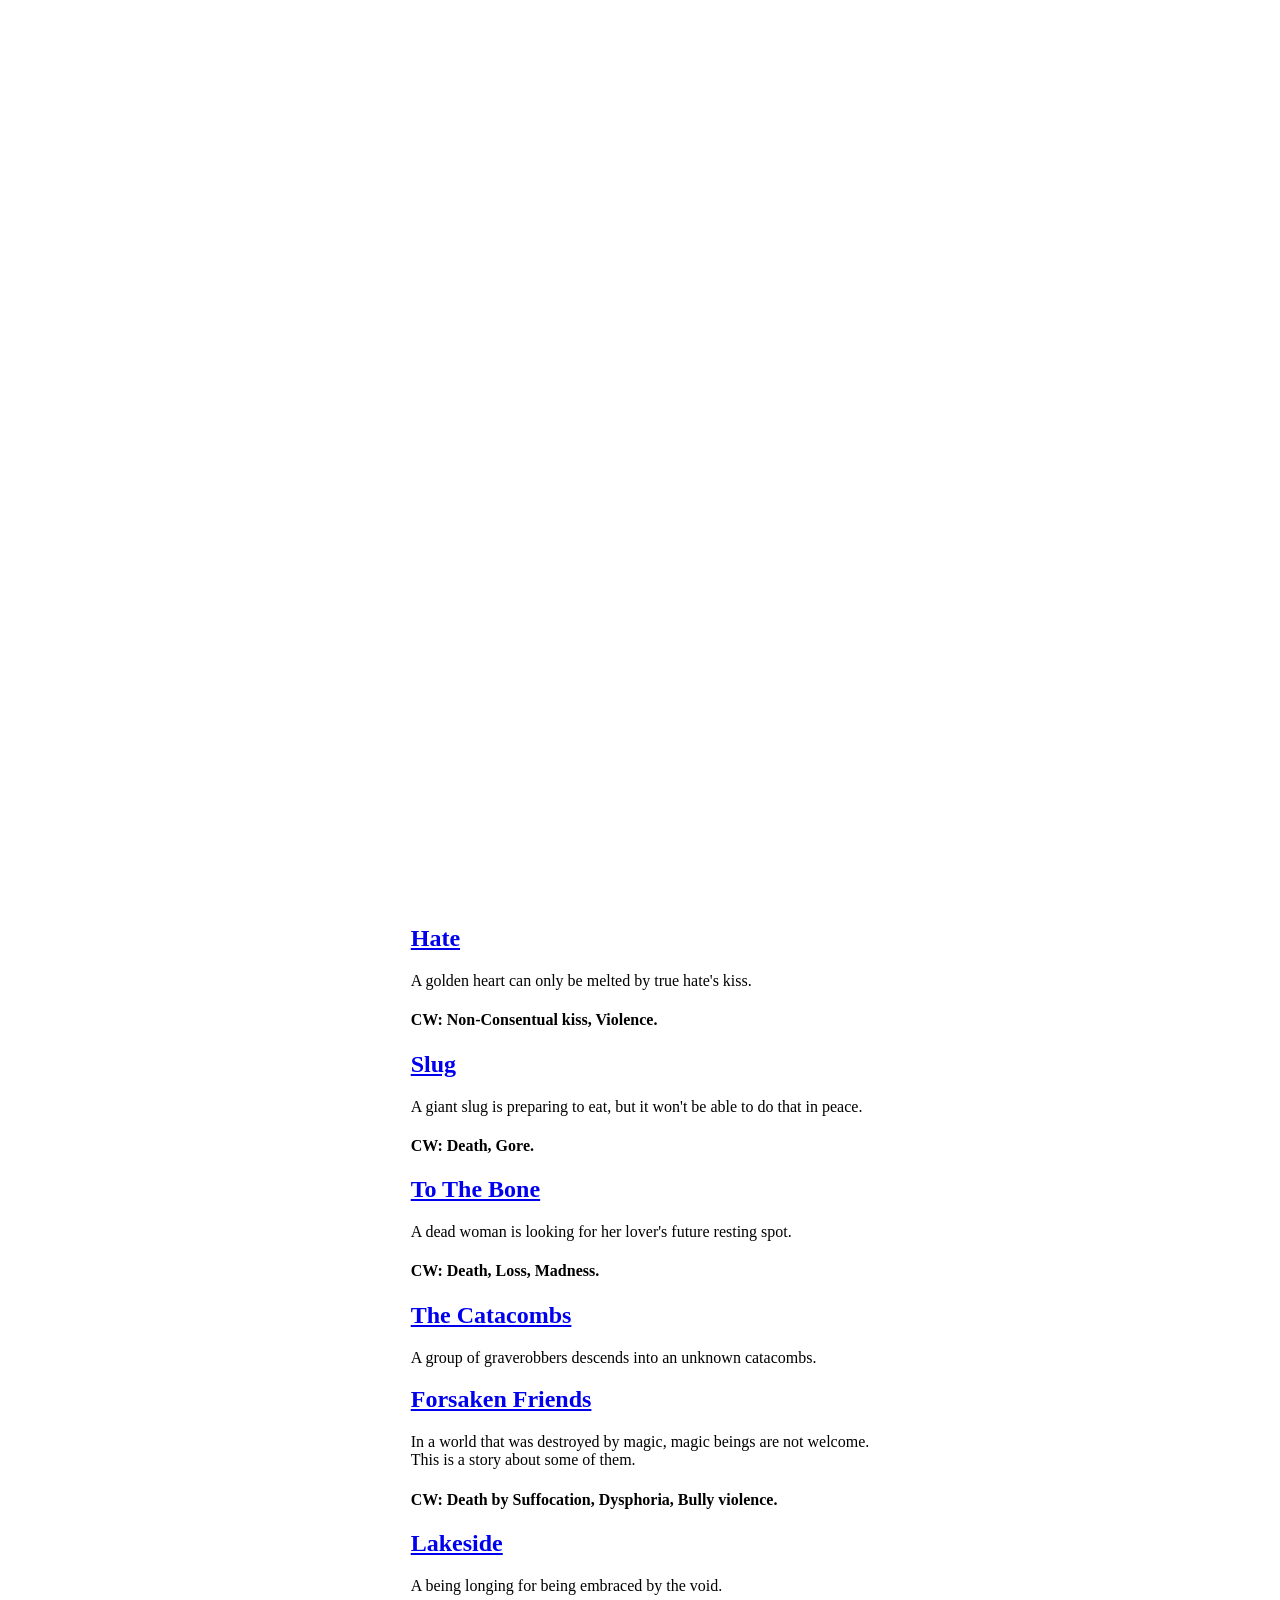
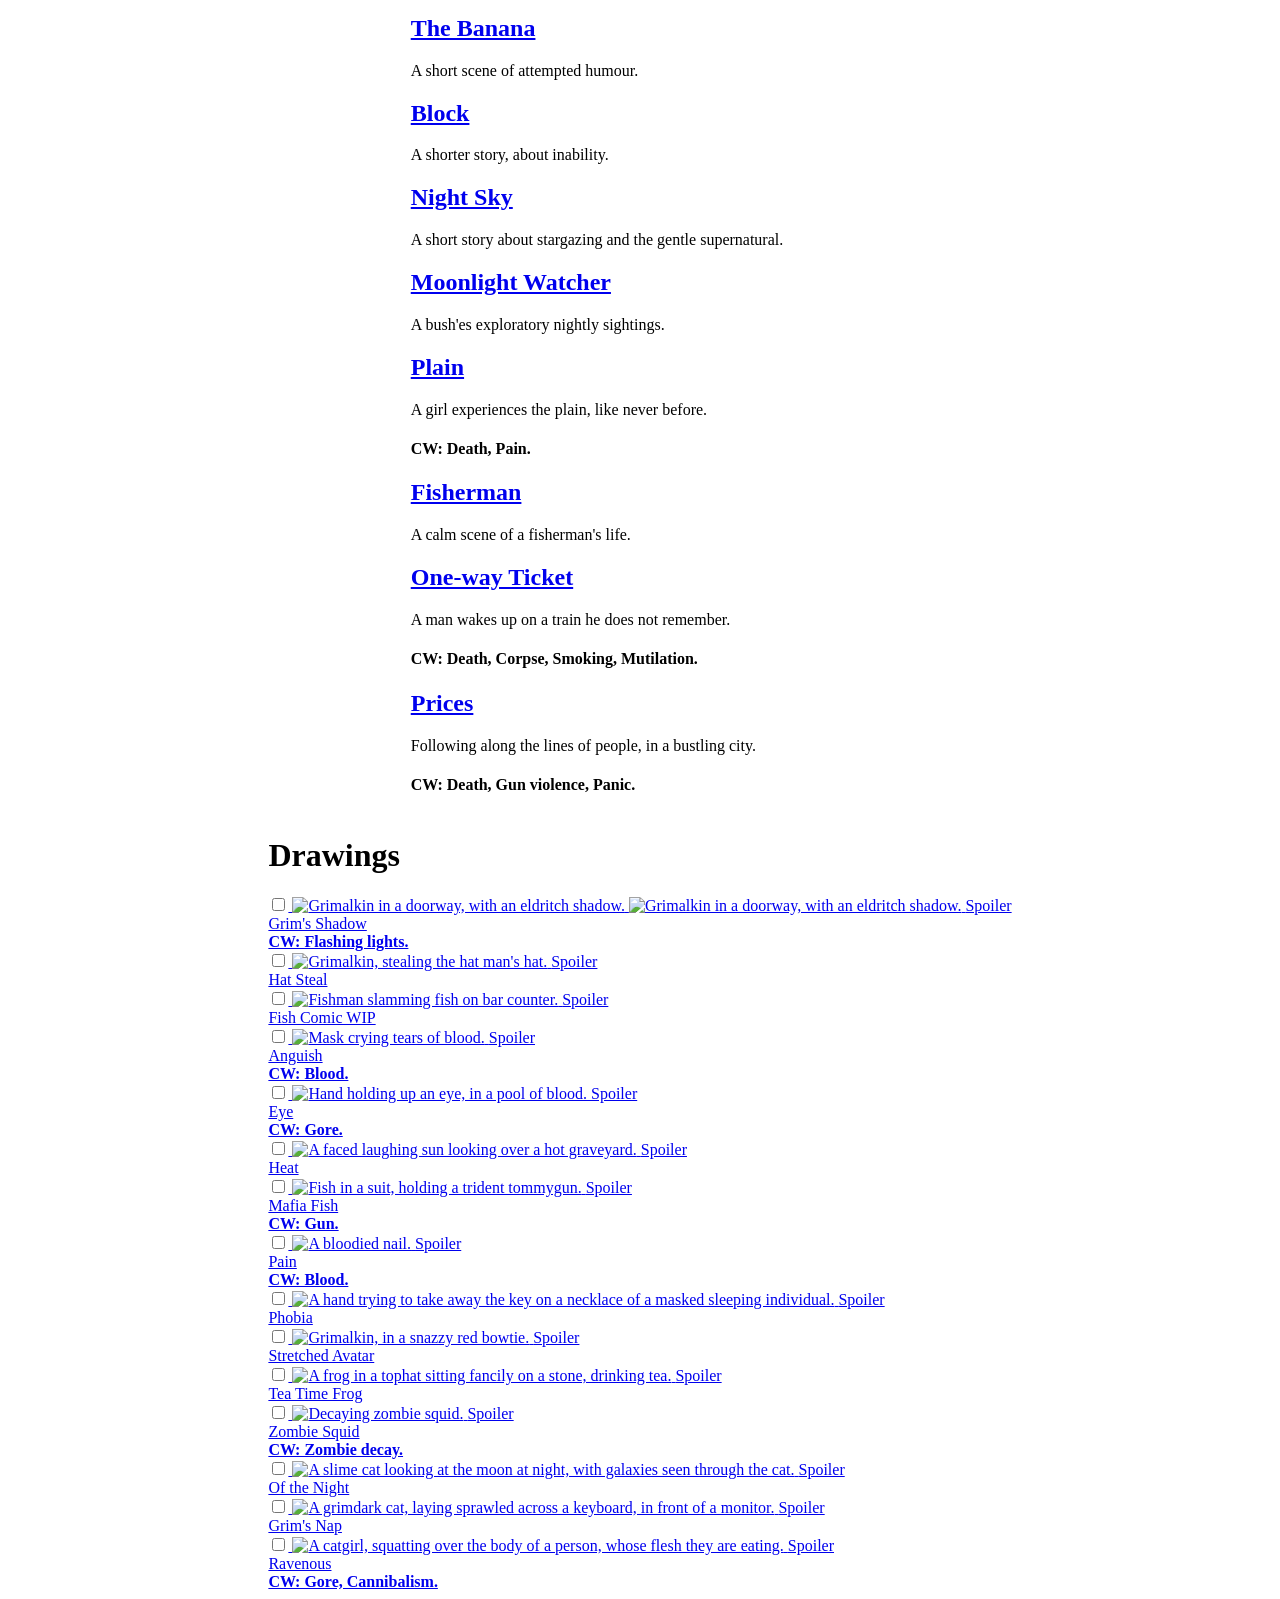
==== docs/works.html @ 17380e88 "Added an old smut writing, and a newer hopeless one." ====
<!DOCTYPE html>
<html>
    <head>
        <title>Grim's Works</title>
        <meta charset="utf-8">
        <meta name="viewport" content="width=device-width, initial-scale=1">
        <link rel="icon" type="image/x-icon" href="Avatar.png">
        <link rel="stylesheet" href="grimstyle.css">
        <script type="text/javascript">
        
            window.addEventListener(
            "load",
            (event) => {
                createObserver();
            },
            false,
            );
        
            // Initialise observer for checking if the elements are on screen.
        
            function createObserver() {
                let observer;
        
                let options = {
                    root: null,
                    rootMargin: "0%",
                    threshold: 0.5,
                };
                let fadeElement = document.querySelectorAll(".fadeinout");
                observer = new IntersectionObserver(handleIntersect, options);
                for(e of fadeElement) {
                    observer.observe(e);
                }
            }
        
            // Handle elements gettting on or off screen.
        
            function handleIntersect(entries, observer) {
                entries.forEach((entry) => {
                    if(entry.target.classList.contains("fadeinout")){
                        if(entry.isIntersecting){
                            entry.target.style.opacity = 1;
                        }
                        else{
                            entry.target.style.opacity = 0;
                        }
                    }
                });
            }
        </script>
    </head>
    <body>
        <div class="fadeinout" style="position: fixed; display: flex; flex-direction: row; width: 100%; background-color: black; z-index: 999;">
            <h1><a href="index.html"><--</a></h1>
            <h1><a href="#writings">Writings</a></h1>
            <h1><a href="#drawings">Drawings</a></h1>
        </div>
        <div id="sizer" style="height: 100%; width: 100%;display: flex; flex-direction: column; align-items: center;">
            <div class="spaced" style="height: 100%; width: 100%;display: flex; flex-direction: column; align-items: center;">
                <div id="writings">
                    <h1 class="fadeinout">Writings</h1>
                    <h2 class="fadeinout dep"><a target="_blank" href="works/Hope.pdf">Hope</a></h2>
                    <p class="fadeinout dep">Pushin on, in pain, when we don't want to anymore.</p>
                    <h4 class="fadeinout">CW: Bullying, Domestic and Other Abuse, Wounds, Blood.</h4>
                    <h2 class="fadeinout dep"><a target="_blank" href="works/The Wait, Over.pdf">The Wait, Over</a></h2>
                    <p class="fadeinout dep">Mistress is ready to play with her kitten, after a day of work.</p>
                    <h4 class="fadeinout">CW: BDSM, Petplay, Impact Play.</h4>
                    <h2 class="fadeinout dep"><a target="_blank" href="works/Indulgence.pdf">Indulgence</a></h2>
                    <p class="fadeinout dep">A deliciously painful BDSM Sadomaso scene.</p>
                    <h4 class="fadeinout">CW: BDSM, Clamps, Impact Play, Punching, Electrostim.</h4>
                    <h2 class="fadeinout dep"><a target="_blank" href="works/The Forest.pdf">The Forest</a></h2>
                    <p class="fadeinout dep">A forest spirit awakens to a call.</p>
                    <h2 class="fadeinout dep"><a target="_blank" href="works/Crying.pdf">Crying</a></h2>
                    <p class="fadeinout dep">A short poem about inability.</p>
                    <h4 class="fadeinout">CW: Depression.</h4>
                    <h2 class="fadeinout"><a target="_blank" href="works/Sea.pdf">The Sea</a></h2>
                    <p class="fadeinout">A scorned woman takes revenge by way of sea.</p>
                    <h4 class="fadeinout">CW: Violence, Gore, Death, Revenge.</h4>
                    <h2 class="fadeinout"><a target="_blank" href="works/Sleep.pdf">Sleep</a></h2>
                    <p class="fadeinout">A young girl's dreams suddenly take a turn to the worse.</p>
                    <h4 class="fadeinout">CW: Violence.</h4>
                    <h2 class="fadeinout"><a target="_blank" href="works/Hate.pdf">Hate</a></h2>
                    <p class="fadeinout">A golden heart can only be melted by true hate's kiss.</p>
                    <h4 class="fadeinout">CW: Non-Consentual kiss, Violence.</h4>
                    <h2 class="fadeinout"><a target="_blank" href="works/Slug.pdf">Slug</a></h2>
                    <p class="fadeinout">A giant slug is preparing to eat, but it won't be able to do that in peace.</p>
                    <h4 class="fadeinout">CW: Death, Gore.</h4>
                    <h2 class="fadeinout"><a target="_blank" href="works/To The Bone.pdf">To The Bone</a></h2>
                    <p class="fadeinout">A dead woman is looking for her lover's future resting spot.</p>
                    <h4 class="fadeinout">CW: Death, Loss, Madness.</h4>
                    <h2 class="fadeinout"><a target="_blank" href="works/The Catacombs.pdf">The Catacombs</a></h2>
                    <p class="fadeinout">A group of graverobbers descends into an unknown catacombs.</p>
                    <h2 class="fadeinout"><a target="_blank" href="works/Forsaken Friends.pdf">Forsaken Friends</a></h2>
                    <p class="fadeinout" style="white-space: pre-line;">In a world that was destroyed by magic, magic beings are not welcome.
                        This is a story about some of them.</p>
                    <h4 class="fadeinout">CW: Death by Suffocation, Dysphoria, Bully violence.</h4>
                    <h2 class="fadeinout"><a target="_blank" href="works/Lakeside.pdf">Lakeside</a></h2>
                    <p class="fadeinout">A being longing for being embraced by the void.</p>
                    <h2 class="fadeinout"><a target="_blank" href="works/Banana.pdf">The Banana</a></h2>
                    <p class="fadeinout">A short scene of attempted humour.</p>
                    <h2 class="fadeinout"><a target="_blank" href="works/Block.pdf">Block</a></h2>
                    <p class="fadeinout">A shorter story, about inability.</p>
                    <h2 class="fadeinout"><a target="_blank" href="works/Night Sky.pdf">Night Sky</a></h2>
                    <p class="fadeinout">A short story about stargazing and the gentle supernatural.</p>
                    <h2 class="fadeinout dep"><a target="_blank" href="works/Moonlight Watcher.pdf">Moonlight Watcher</a></h2>
                    <p class="fadeinout dep">A bush'es exploratory nightly sightings.</p>
                    <h2 class="fadeinout dep"><a target="_blank" href="works/Plain.pdf">Plain</a></h2>
                    <p class="fadeinout dep">A girl experiences the plain, like never before.</p>
                    <h4 class="fadeinout dep">CW: Death, Pain.</h4>
                    <h2 class="fadeinout dep"><a target="_blank" href="works/Fisherman.pdf">Fisherman</a></h2>
                    <p class="fadeinout dep">A calm scene of a fisherman's life.</p>
                    <h2 class="fadeinout dep"><a target="_blank" href="works/One-way Ticket.pdf">One-way Ticket</a></h2>
                    <p class="fadeinout dep">A man wakes up on a train he does not remember.</p>
                    <h4 class="fadeinout dep">CW: Death, Corpse, Smoking, Mutilation.</h4>
                    <h2 class="fadeinout dep"><a target="_blank" href="works/Prices.pdf">Prices</a></h2>
                    <p class="fadeinout dep">Following along the lines of people, in a bustling city.</p>
                    <h4 class="fadeinout dep">CW: Death, Gun violence, Panic.</h4>
                </div>
                <div id="drawings">
                    <h1 class="fadeinout">Drawings</h1>
                    <div class="gallery fadeinout">
                        <a target="_blank" href="works/drawings/Grim Shadow.gif">
                            <div class="spoiler">
                                <input id="spoiler-check1" type="checkbox">
                                <img class="gif-static" loading="lazy" src="works/drawings/Grim Shadow.png" alt="Grimalkin in a doorway, with an eldritch shadow.">
                                <img class="gif" loading="lazy" src="works/drawings/Grim Shadow.gif" alt="Grimalkin in a doorway, with an eldritch shadow.">
                                <label for="spoiler-check1" class="spoiler-button">Spoiler</label>
                            </div>
                            <div class="desc dep" style="white-space: pre-line;">Grim's Shadow
                                <b>CW: Flashing lights.</b></div>
                        </a>
                    </div>
                    <div class="gallery fadeinout">
                        <a target="_blank" href="works/drawings/Hat steal.png">
                            <div class="spoiler">
                                <input id="spoiler-check2" type="checkbox">
                                <img loading="lazy" src="works/drawings/Hat steal.png" alt="Grimalkin, stealing the hat man's hat.">
                                <label for="spoiler-check2" class="spoiler-button">Spoiler</label>
                            </div>
                            <div class="desc dep" style="white-space: pre-line;">Hat Steal</div>
                        </a>
                    </div>
                    <div class="gallery fadeinout">
                        <a target="_blank" href="works/drawings/Fish comic WIP - One side done.png">
                            <div class="spoiler">
                                <input id="spoiler-check3" type="checkbox">
                                <img loading="lazy" src="works/drawings/Fish comic WIP - One side done.png" alt="Fishman slamming fish on bar counter.">
                                <label for="spoiler-check3" class="spoiler-button">Spoiler</label>
                            </div>
                            <div class="desc dep" style="white-space: pre-line;">Fish Comic WIP</div>
                        </a>
                    </div>
                    <div class="gallery fadeinout">
                        <a target="_blank" href="works/drawings/Anguish.png">
                            <div class="spoiler">
                                <input id="spoiler-check4" type="checkbox">
                                <img loading="lazy" src="works/drawings/Anguish.png" alt="Mask crying tears of blood.">
                                <label for="spoiler-check4" class="spoiler-button">Spoiler</label>
                            </div>
                            <div class="desc dep" style="white-space: pre-line;">Anguish
                            <b>CW: Blood.</b></div>
                        </a>
                    </div>
                    <div class="gallery fadeinout">
                        <a target="_blank" href="works/drawings/Eye.png">
                            <div class="spoiler">
                                <input id="spoiler-check5" type="checkbox">
                                <img loading="lazy" src="works/drawings/Eye.png" alt="Hand holding up an eye, in a pool of blood.">
                                <label for="spoiler-check5" class="spoiler-button">Spoiler</label>
                            </div>
                            <div class="desc dep" style="white-space: pre-line;">Eye
                            <b>CW: Gore.</b></div>
                        </a>
                    </div>
                    <div class="gallery fadeinout">
                        <a target="_blank" href="works/drawings/Heat.png">
                            <div class="spoiler">
                                <input id="spoiler-check6" type="checkbox">
                                <img loading="lazy" src="works/drawings/Heat.png" alt="A faced laughing sun looking over a hot graveyard.">
                                <label for="spoiler-check6" class="spoiler-button">Spoiler</label>
                            </div>
                            <div class="desc dep" style="white-space: pre-line;">Heat</div>
                        </a>
                    </div>
                    <div class="gallery fadeinout">
                        <a target="_blank" href="works/drawings/MafiaFish.png">
                            <div class="spoiler">
                                <input id="spoiler-check7" type="checkbox">
                                <img loading="lazy" src="works/drawings/MafiaFish.png" alt="Fish in a suit, holding a trident tommygun.">
                                <label for="spoiler-check7" class="spoiler-button">Spoiler</label>
                            </div>
                            <div class="desc dep" style="white-space: pre-line;">Mafia Fish
                            <b>CW: Gun.</b></div>
                        </a>
                    </div>
                    <div class="gallery fadeinout">
                        <a target="_blank" href="works/drawings/Pain.png">
                            <div class="spoiler">
                                <input id="spoiler-check8" type="checkbox">
                                <img loading="lazy" src="works/drawings/Pain.png" alt="A bloodied nail.">
                                <label for="spoiler-check8" class="spoiler-button">Spoiler</label>
                            </div>
                            <div class="desc dep" style="white-space: pre-line;">Pain
                            <b>CW: Blood.</b></div>
                        </a>
                    </div>
                    <div class="gallery fadeinout">
                        <a target="_blank" href="works/drawings/Phobia.png">
                            <div class="spoiler">
                                <input id="spoiler-check9" type="checkbox">
                                <img loading="lazy" src="works/drawings/Phobia.png" alt="A hand trying to take away the key on a necklace of a masked sleeping individual.">
                                <label for="spoiler-check9" class="spoiler-button">Spoiler</label>
                            </div>
                            <div class="desc dep" style="white-space: pre-line;">Phobia</div>
                        </a>
                    </div>
                    <div class="gallery fadeinout">
                        <a target="_blank" href="works/drawings/Stretched Avatar.png">
                            <div class="spoiler">
                                <input id="spoiler-check10" type="checkbox">
                                <img loading="lazy" src="works/drawings/Stretched Avatar.png" alt="Grimalkin, in a snazzy red bowtie.">
                                <label for="spoiler-check10" class="spoiler-button">Spoiler</label>
                            </div>
                            <div class="desc dep" style="white-space: pre-line;">Stretched Avatar</div>
                        </a>
                    </div>
                    <div class="gallery fadeinout">
                        <a target="_blank" href="works/drawings/TeaTimeFrog.png">
                            <div class="spoiler">
                                <input id="spoiler-check11" type="checkbox">
                                <img loading="lazy" src="works/drawings/TeaTimeFrog.png" alt="A frog in a tophat sitting fancily on a stone, drinking tea.">
                                <label for="spoiler-check11" class="spoiler-button">Spoiler</label>
                            </div>
                            <div class="desc dep" style="white-space: pre-line;">Tea Time Frog</div>
                        </a>
                    </div>
                    <div class="gallery fadeinout">
                        <a target="_blank" href="works/drawings/ZombieSquidColoured.png">
                            <div class="spoiler">
                                <input id="spoiler-check12" type="checkbox">
                                <img loading="lazy" src="works/drawings/ZombieSquidColoured.png" alt="Decaying zombie squid.">
                                <label for="spoiler-check12" class="spoiler-button">Spoiler</label>
                            </div>
                            <div class="desc dep" style="white-space: pre-line;">Zombie Squid
                            <b>CW: Zombie decay.</b></div>
                        </a>
                    </div>
                    <div class="gallery fadeinout">
                        <a target="_blank" href="works/drawings/NyixMoon.png">
                            <div class="spoiler">
                                <input id="spoiler-check13" type="checkbox">
                                <img loading="lazy" src="works/drawings/NyixMoon.png" alt="A slime cat looking at the moon at night, with galaxies seen through the cat.">
                                <label for="spoiler-check13" class="spoiler-button">Spoiler</label>
                            </div>
                            <div class="desc dep" style="white-space: pre-line;">Of the Night</div>
                        </a>
                    </div>
                    <div class="gallery fadeinout">
                        <a target="_blank" href="works/drawings/Eepy Avatar.png">
                            <div class="spoiler">
                                <input id="spoiler-check14" type="checkbox">
                                <img loading="lazy" src="works/drawings/Eepy Avatar.png" alt="A grimdark cat, laying sprawled across a keyboard, in front of a monitor.">
                                <label for="spoiler-check14" class="spoiler-button">Spoiler</label>
                            </div>
                            <div class="desc dep" style="white-space: pre-line;">Grim's Nap</div>
                        </a>
                    </div>
                    <div class="gallery fadeinout">
                        <a target="_blank" href="works/drawings/Ravenous.png">
                            <div class="spoiler">
                                <input id="spoiler-check15" type="checkbox">
                                <img loading="lazy" src="works/drawings/Ravenous.png" alt="A catgirl, squatting over the body of a person, whose flesh they are eating.">
                                <label for="spoiler-check15" class="spoiler-button">Spoiler</label>
                            </div>
                            <div class="desc dep" style="white-space: pre-line;">Ravenous
                            <b>CW: Gore, Cannibalism.</b></div>
                        </a>
                    </div>
                </div>
            </div>
        </div>
    </body>
</html>
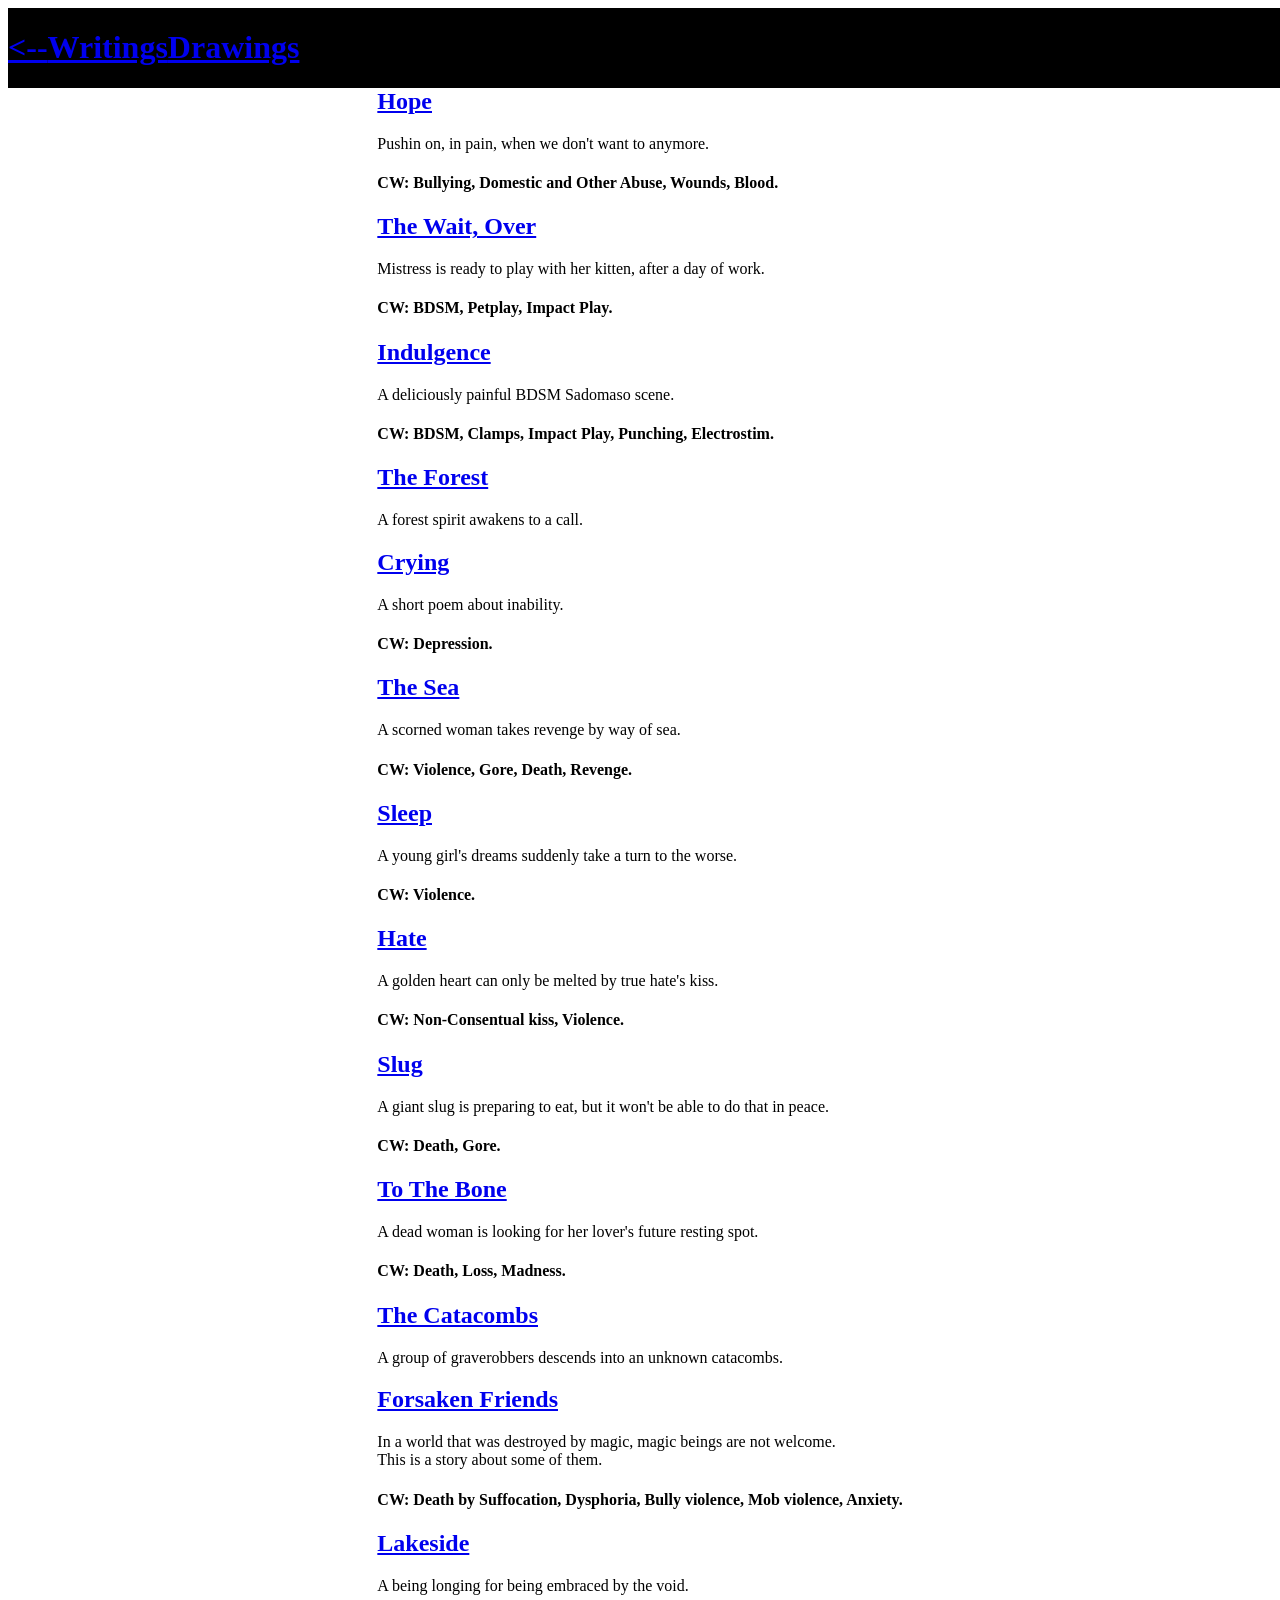
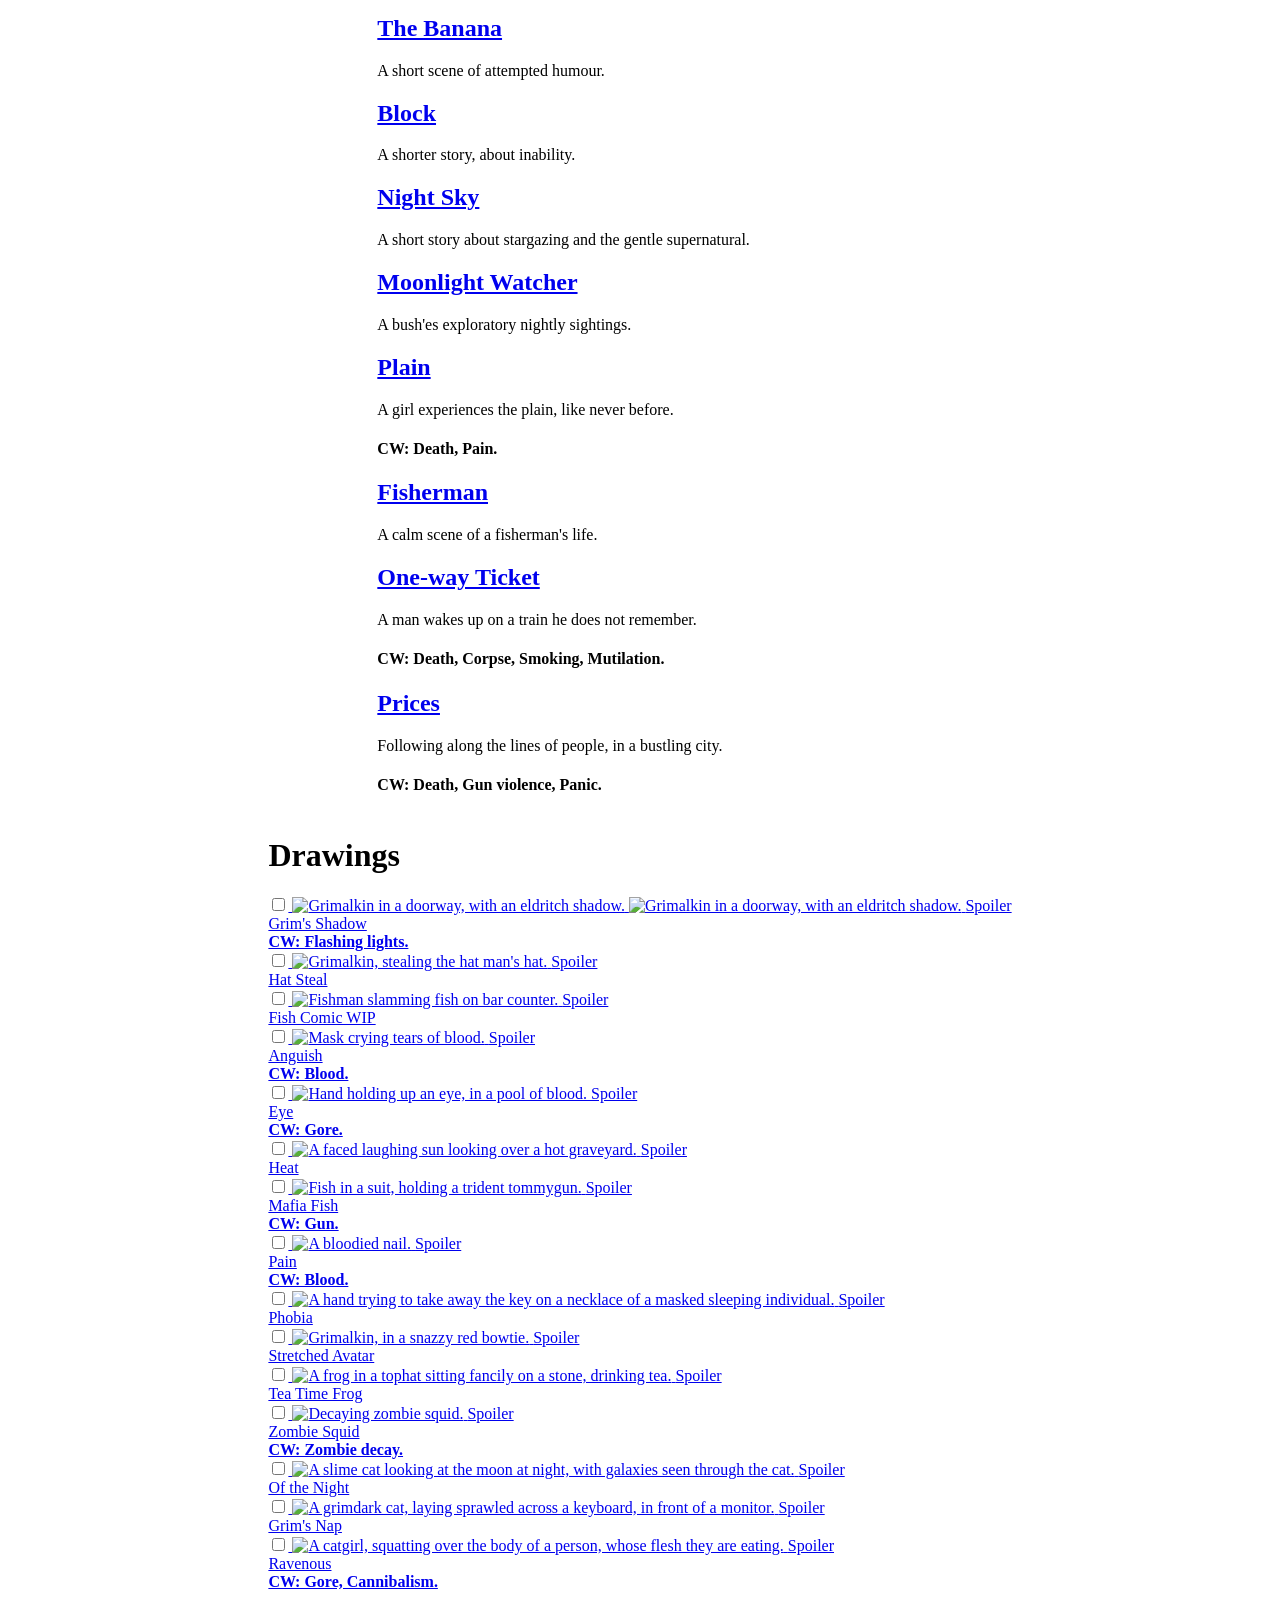
==== commit 6ef10aab: "New chapter of Forsaken Friends, some more content warnings." ====
--- a/docs/works.html
+++ b/docs/works.html
@@ -93,7 +93,7 @@
                     <h2 class="fadeinout"><a target="_blank" href="works/Forsaken Friends.pdf">Forsaken Friends</a></h2>
                     <p class="fadeinout" style="white-space: pre-line;">In a world that was destroyed by magic, magic beings are not welcome.
                         This is a story about some of them.</p>
-                    <h4 class="fadeinout">CW: Death by Suffocation, Dysphoria, Bully violence.</h4>
+                    <h4 class="fadeinout">CW: Death by Suffocation, Dysphoria, Bully violence, Mob violence, Anxiety.</h4>
                     <h2 class="fadeinout"><a target="_blank" href="works/Lakeside.pdf">Lakeside</a></h2>
                     <p class="fadeinout">A being longing for being embraced by the void.</p>
                     <h2 class="fadeinout"><a target="_blank" href="works/Banana.pdf">The Banana</a></h2>
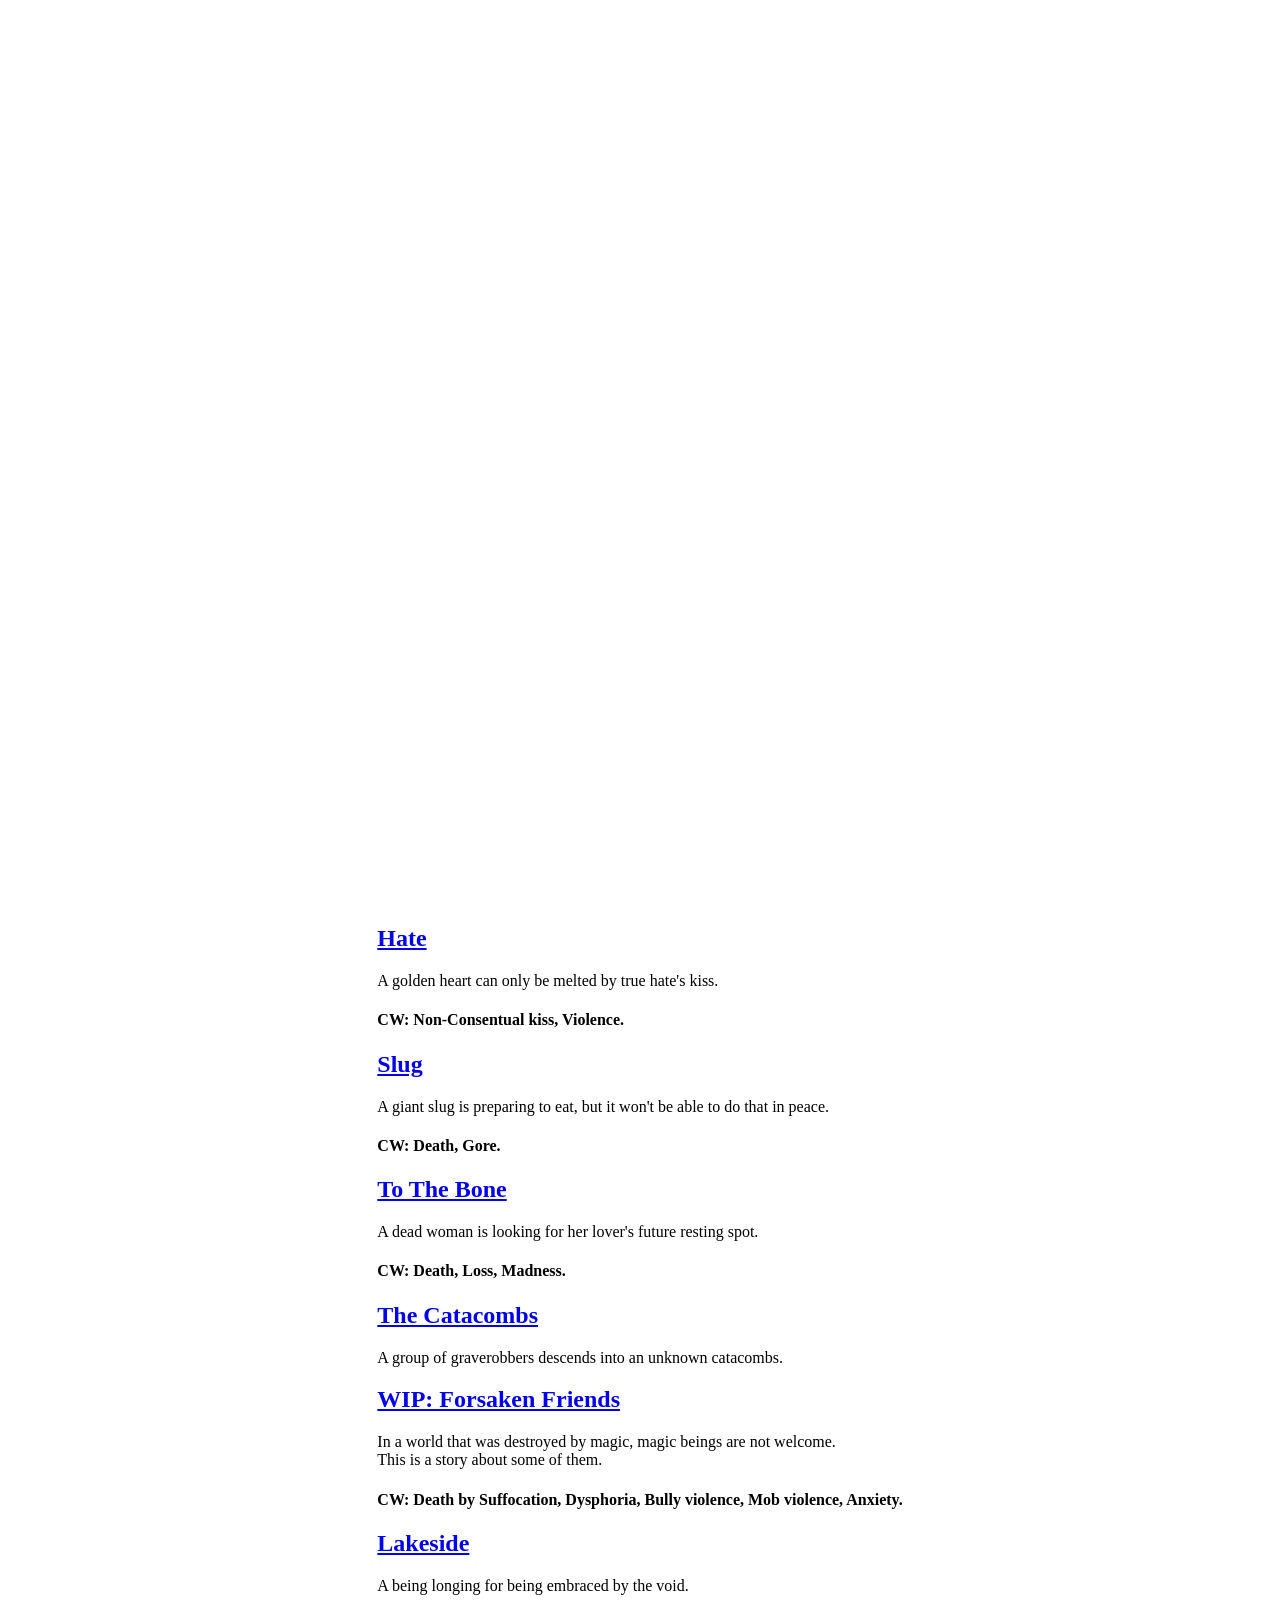
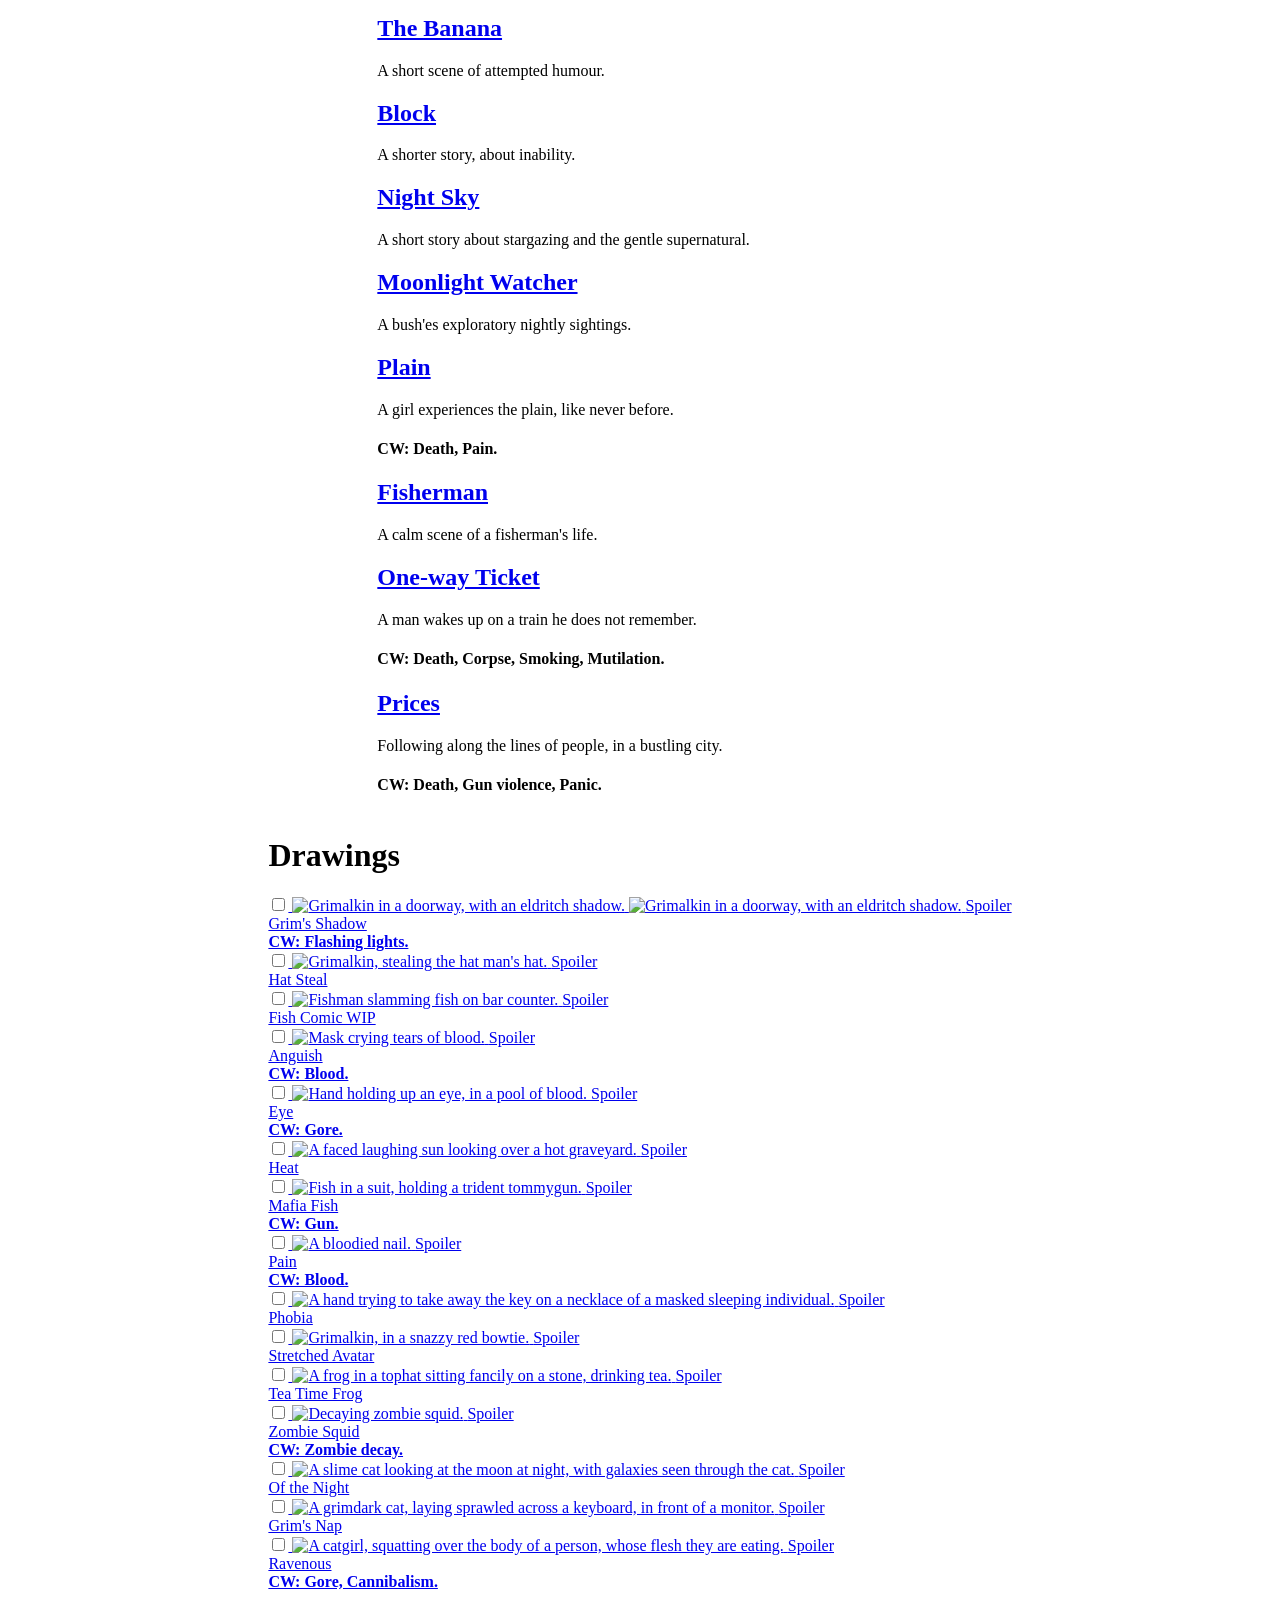
==== commit 3fdace2c: "Noted, that Forsaken Friends is a work in progress." ====
--- a/docs/works.html
+++ b/docs/works.html
@@ -90,7 +90,7 @@
                     <h4 class="fadeinout">CW: Death, Loss, Madness.</h4>
                     <h2 class="fadeinout"><a target="_blank" href="works/The Catacombs.pdf">The Catacombs</a></h2>
                     <p class="fadeinout">A group of graverobbers descends into an unknown catacombs.</p>
-                    <h2 class="fadeinout"><a target="_blank" href="works/Forsaken Friends.pdf">Forsaken Friends</a></h2>
+                    <h2 class="fadeinout"><a target="_blank" href="works/Forsaken Friends.pdf">WIP: Forsaken Friends</a></h2>
                     <p class="fadeinout" style="white-space: pre-line;">In a world that was destroyed by magic, magic beings are not welcome.
                         This is a story about some of them.</p>
                     <h4 class="fadeinout">CW: Death by Suffocation, Dysphoria, Bully violence, Mob violence, Anxiety.</h4>
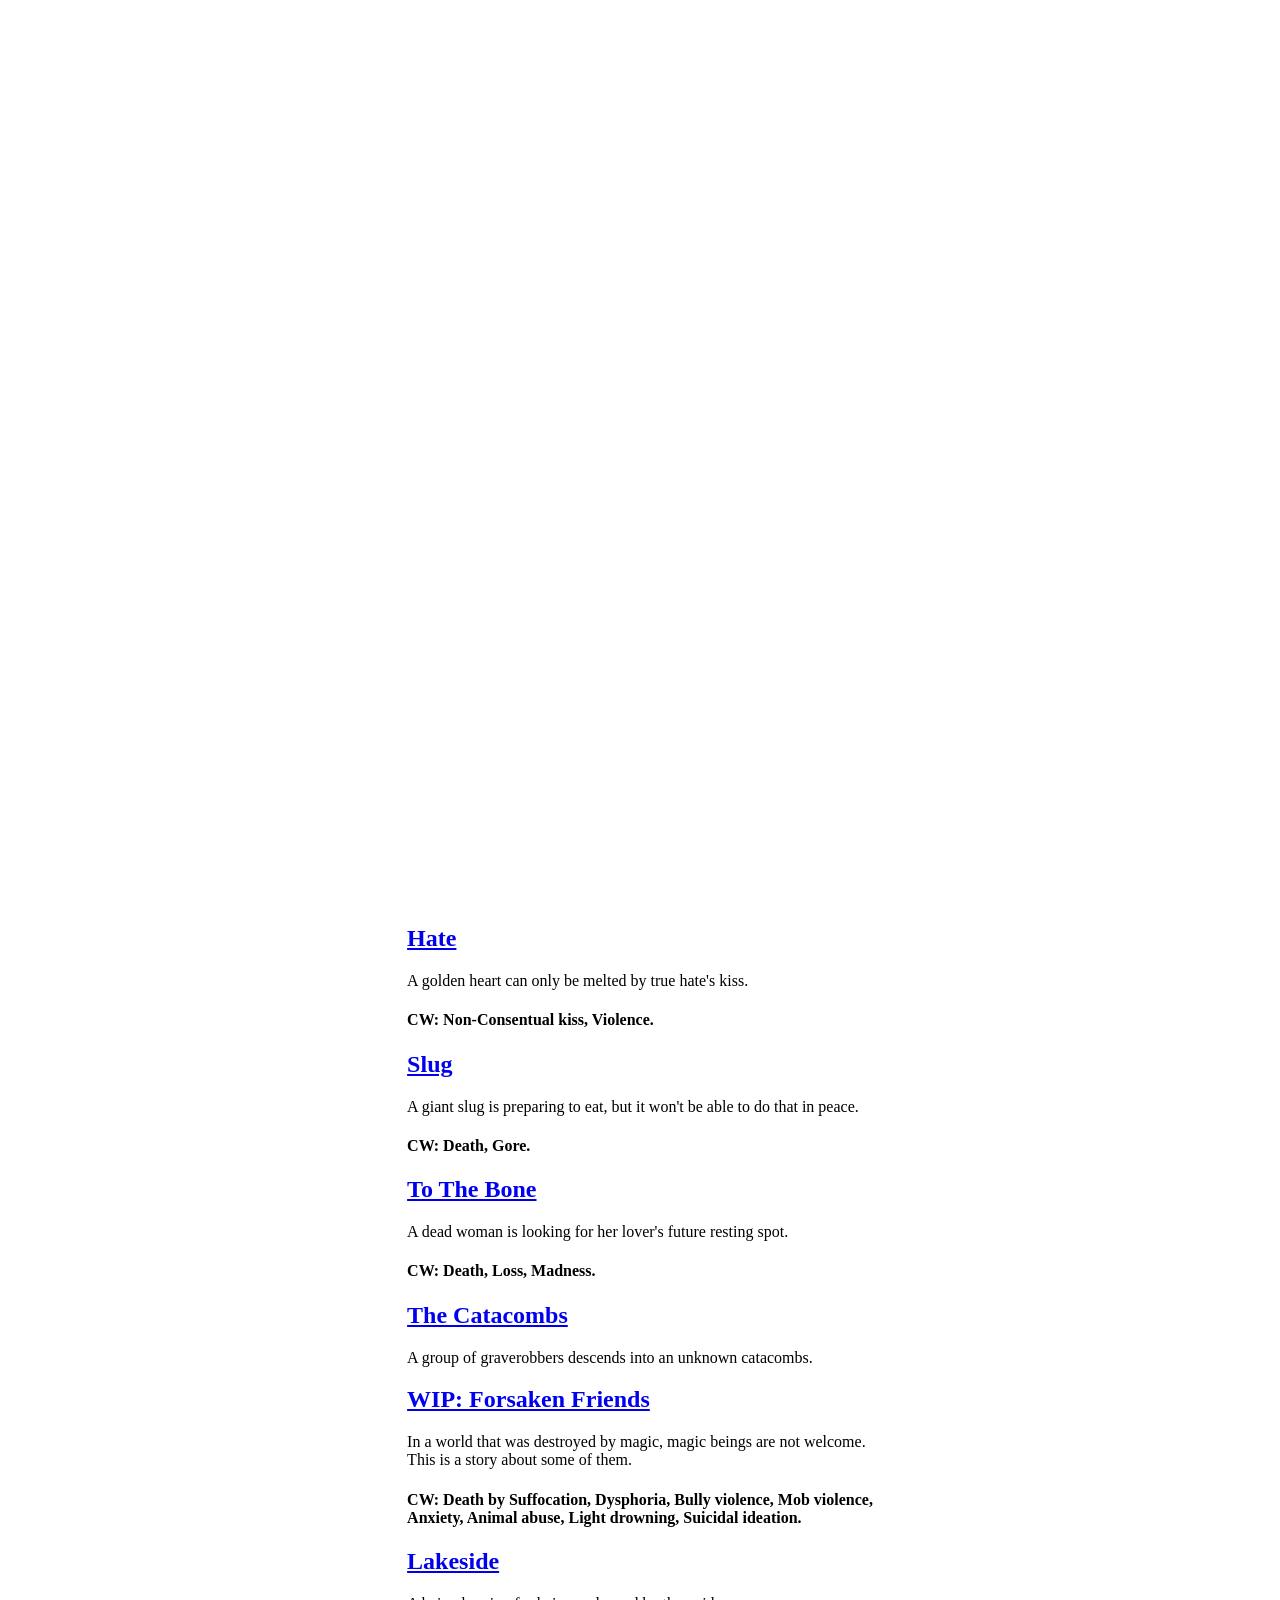
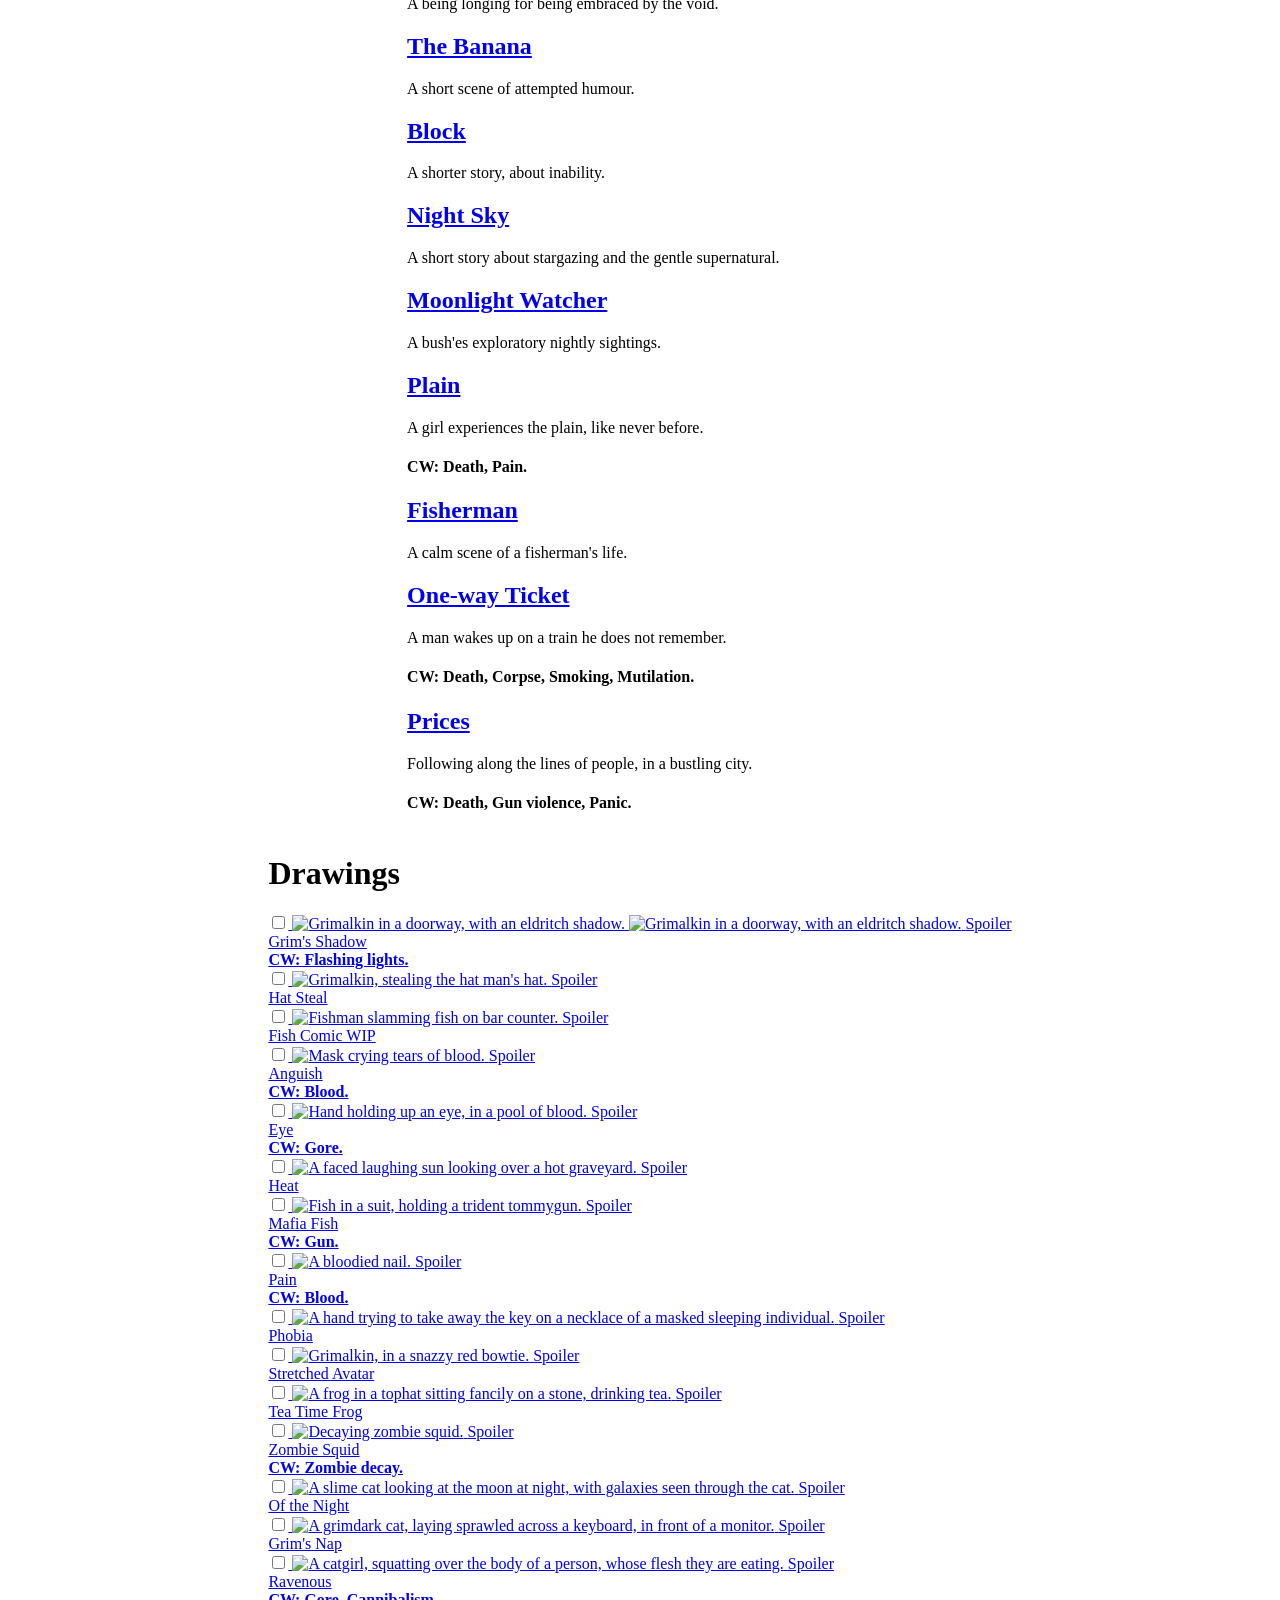
==== commit 7b684a99: "Added new chapter of Forsaken Friends." ====
--- a/docs/works.html
+++ b/docs/works.html
@@ -93,7 +93,8 @@
                     <h2 class="fadeinout"><a target="_blank" href="works/Forsaken Friends.pdf">WIP: Forsaken Friends</a></h2>
                     <p class="fadeinout" style="white-space: pre-line;">In a world that was destroyed by magic, magic beings are not welcome.
                         This is a story about some of them.</p>
-                    <h4 class="fadeinout">CW: Death by Suffocation, Dysphoria, Bully violence, Mob violence, Anxiety.</h4>
+                    <h4 class="fadeinout" style="white-space: pre-line;">CW: Death by Suffocation, Dysphoria, Bully violence, Mob violence,
+                        Anxiety, Animal abuse, Light drowning, Suicidal ideation.</h4>
                     <h2 class="fadeinout"><a target="_blank" href="works/Lakeside.pdf">Lakeside</a></h2>
                     <p class="fadeinout">A being longing for being embraced by the void.</p>
                     <h2 class="fadeinout"><a target="_blank" href="works/Banana.pdf">The Banana</a></h2>
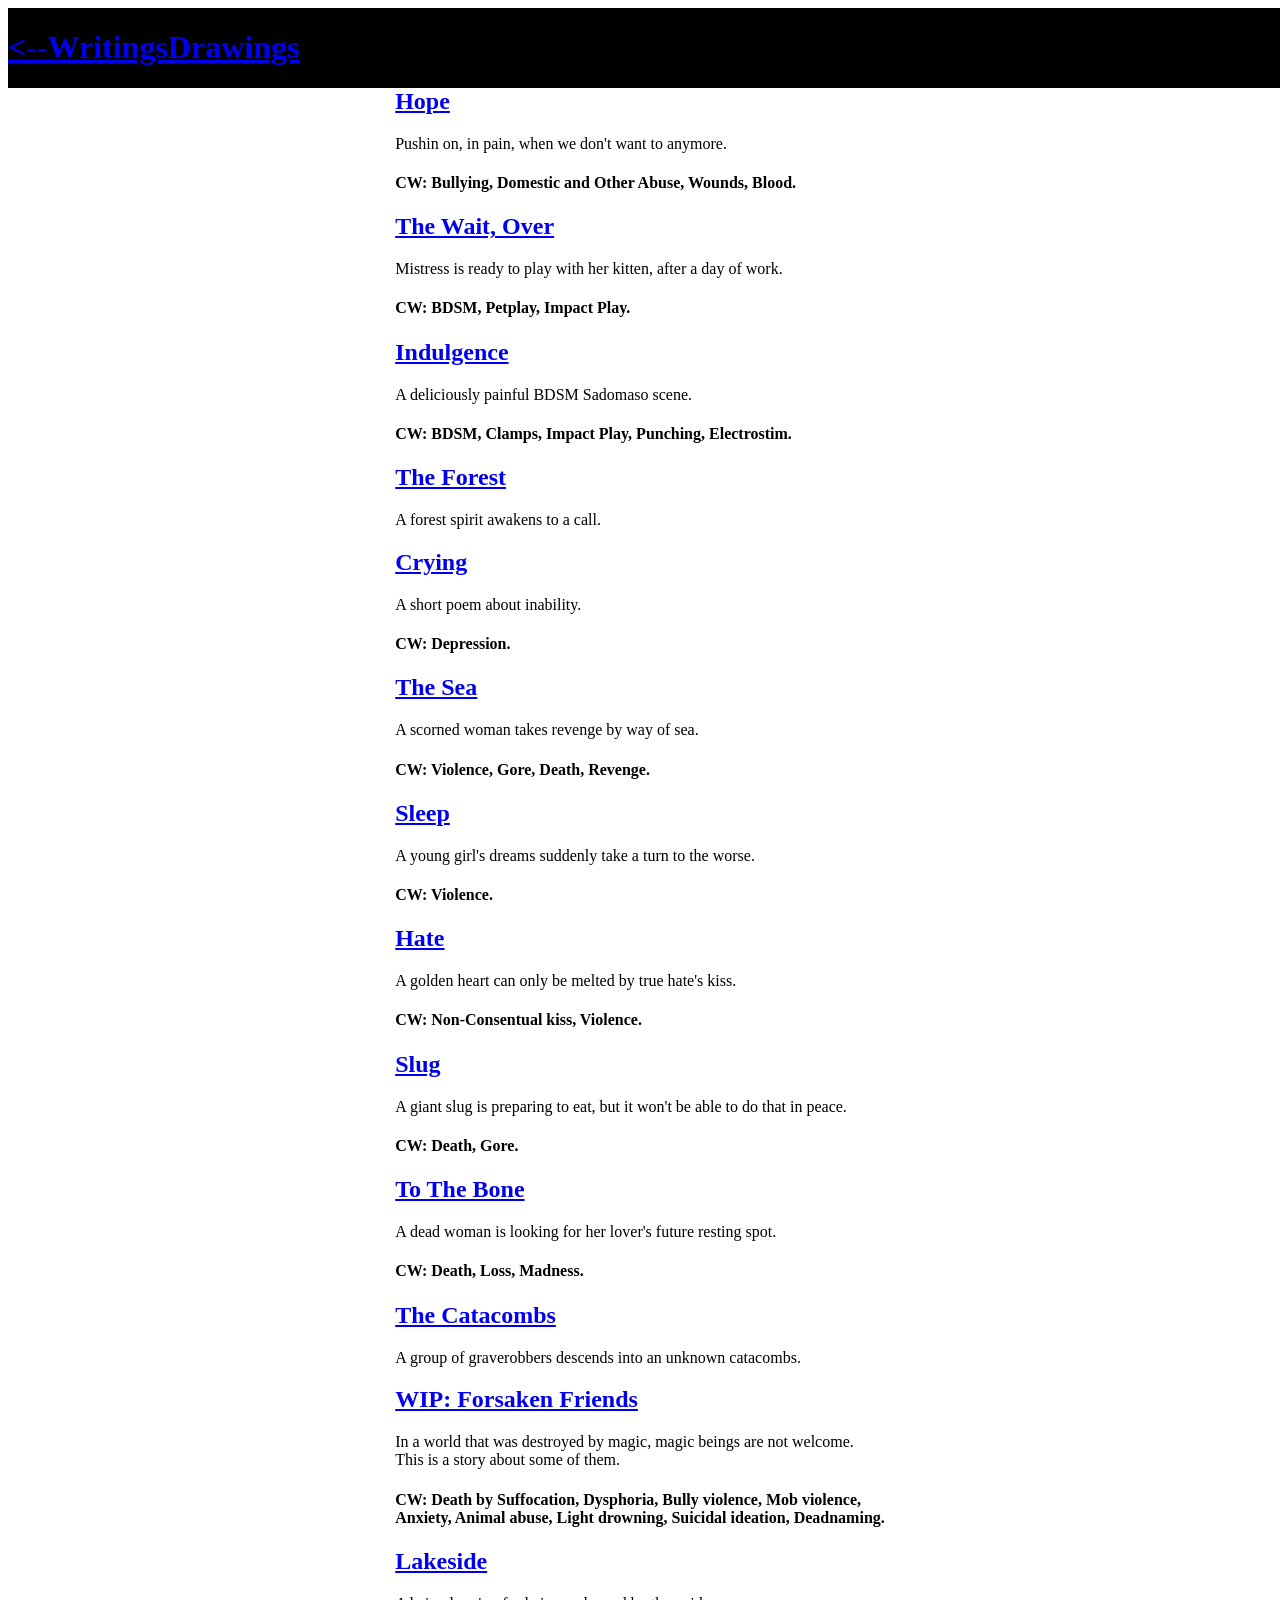
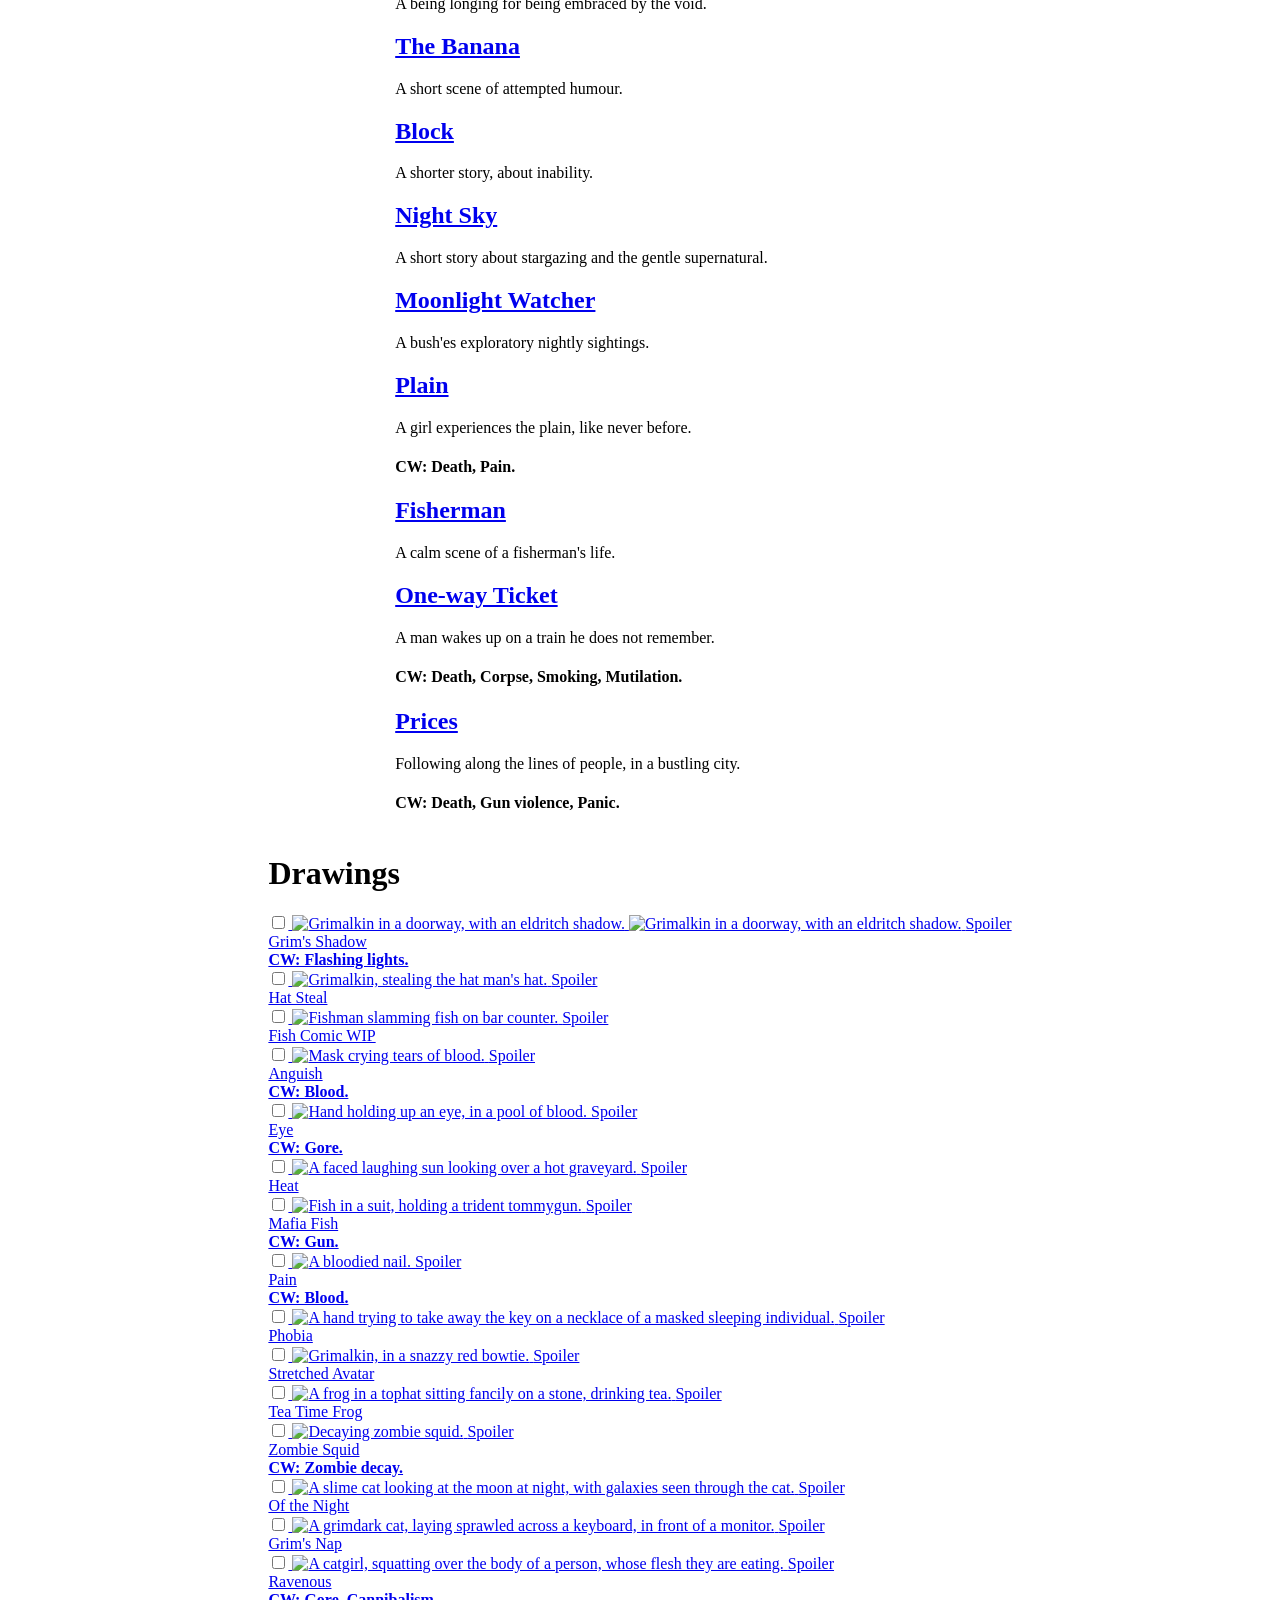
==== commit 4ccb6b99: "New chapter for Forsaken Friends added." ====
--- a/docs/works.html
+++ b/docs/works.html
@@ -94,7 +94,7 @@
                     <p class="fadeinout" style="white-space: pre-line;">In a world that was destroyed by magic, magic beings are not welcome.
                         This is a story about some of them.</p>
                     <h4 class="fadeinout" style="white-space: pre-line;">CW: Death by Suffocation, Dysphoria, Bully violence, Mob violence,
-                        Anxiety, Animal abuse, Light drowning, Suicidal ideation.</h4>
+                        Anxiety, Animal abuse, Light drowning, Suicidal ideation, Deadnaming.</h4>
                     <h2 class="fadeinout"><a target="_blank" href="works/Lakeside.pdf">Lakeside</a></h2>
                     <p class="fadeinout">A being longing for being embraced by the void.</p>
                     <h2 class="fadeinout"><a target="_blank" href="works/Banana.pdf">The Banana</a></h2>
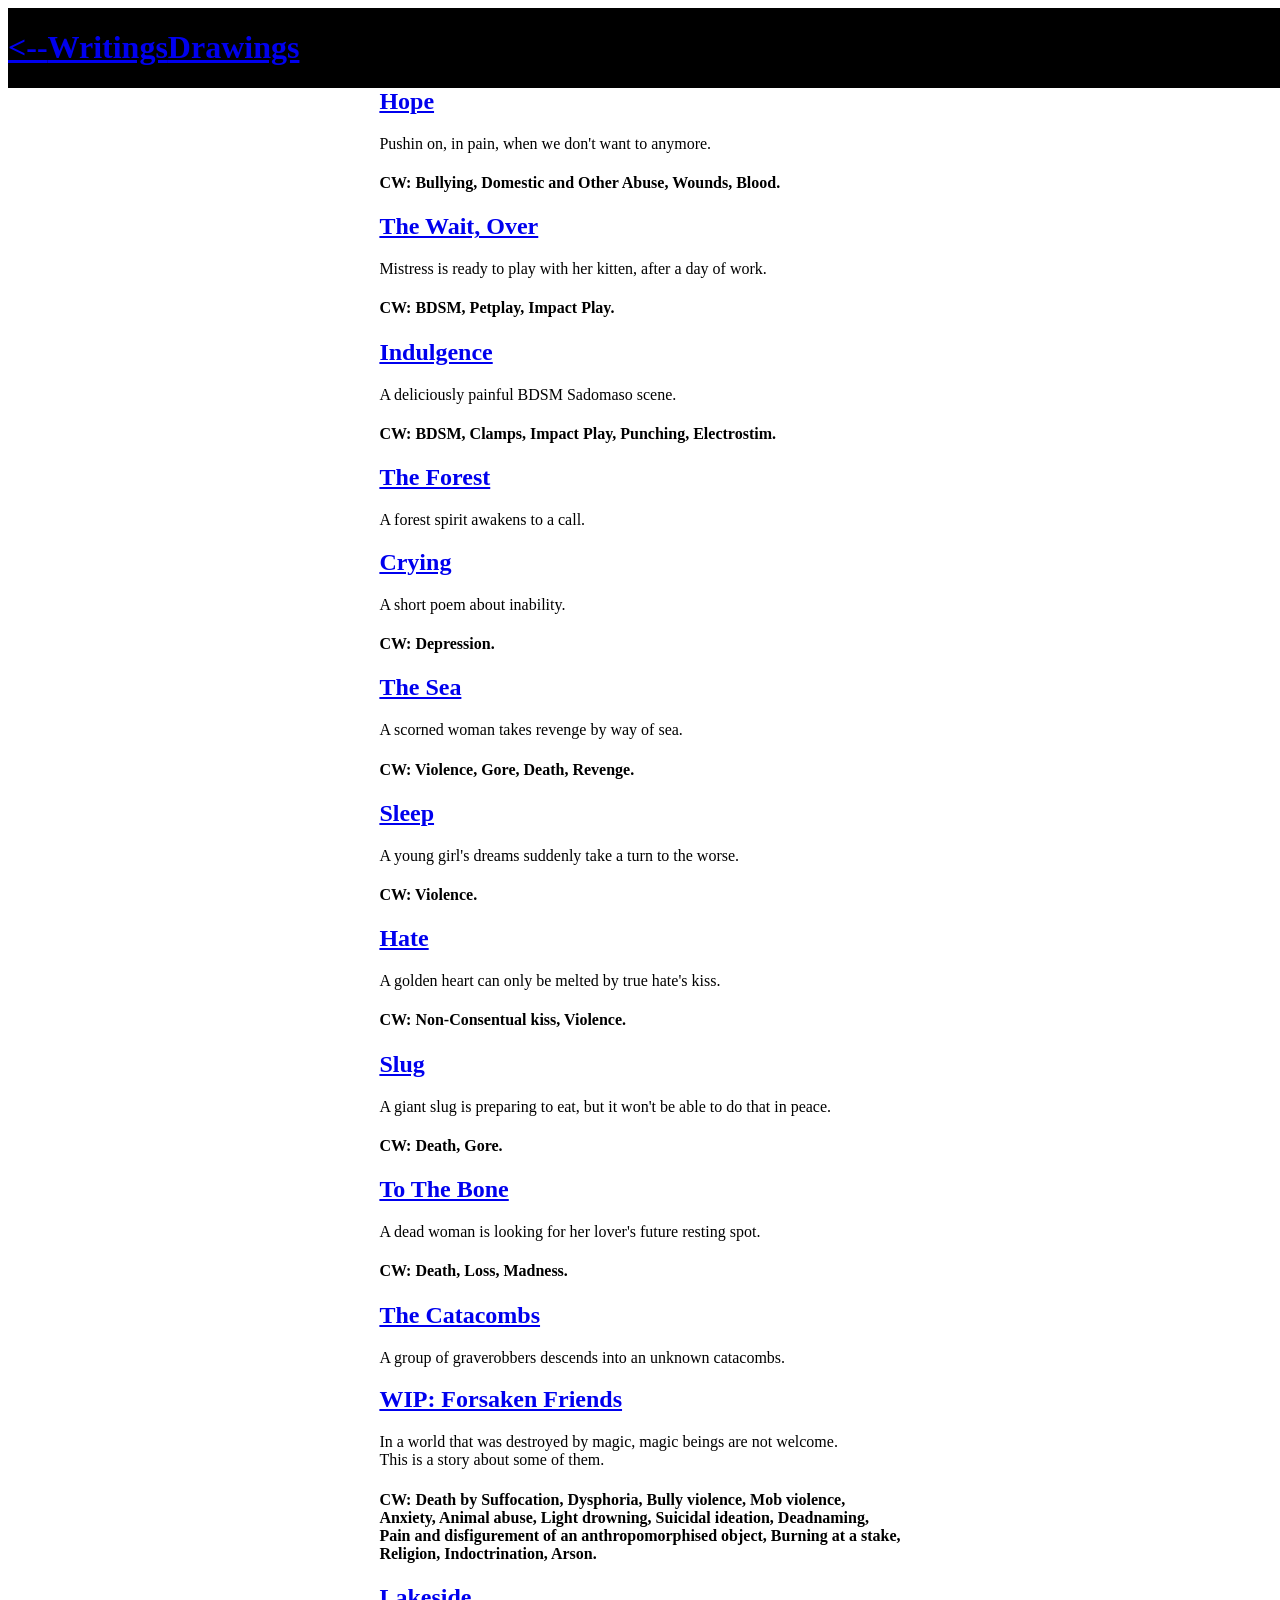
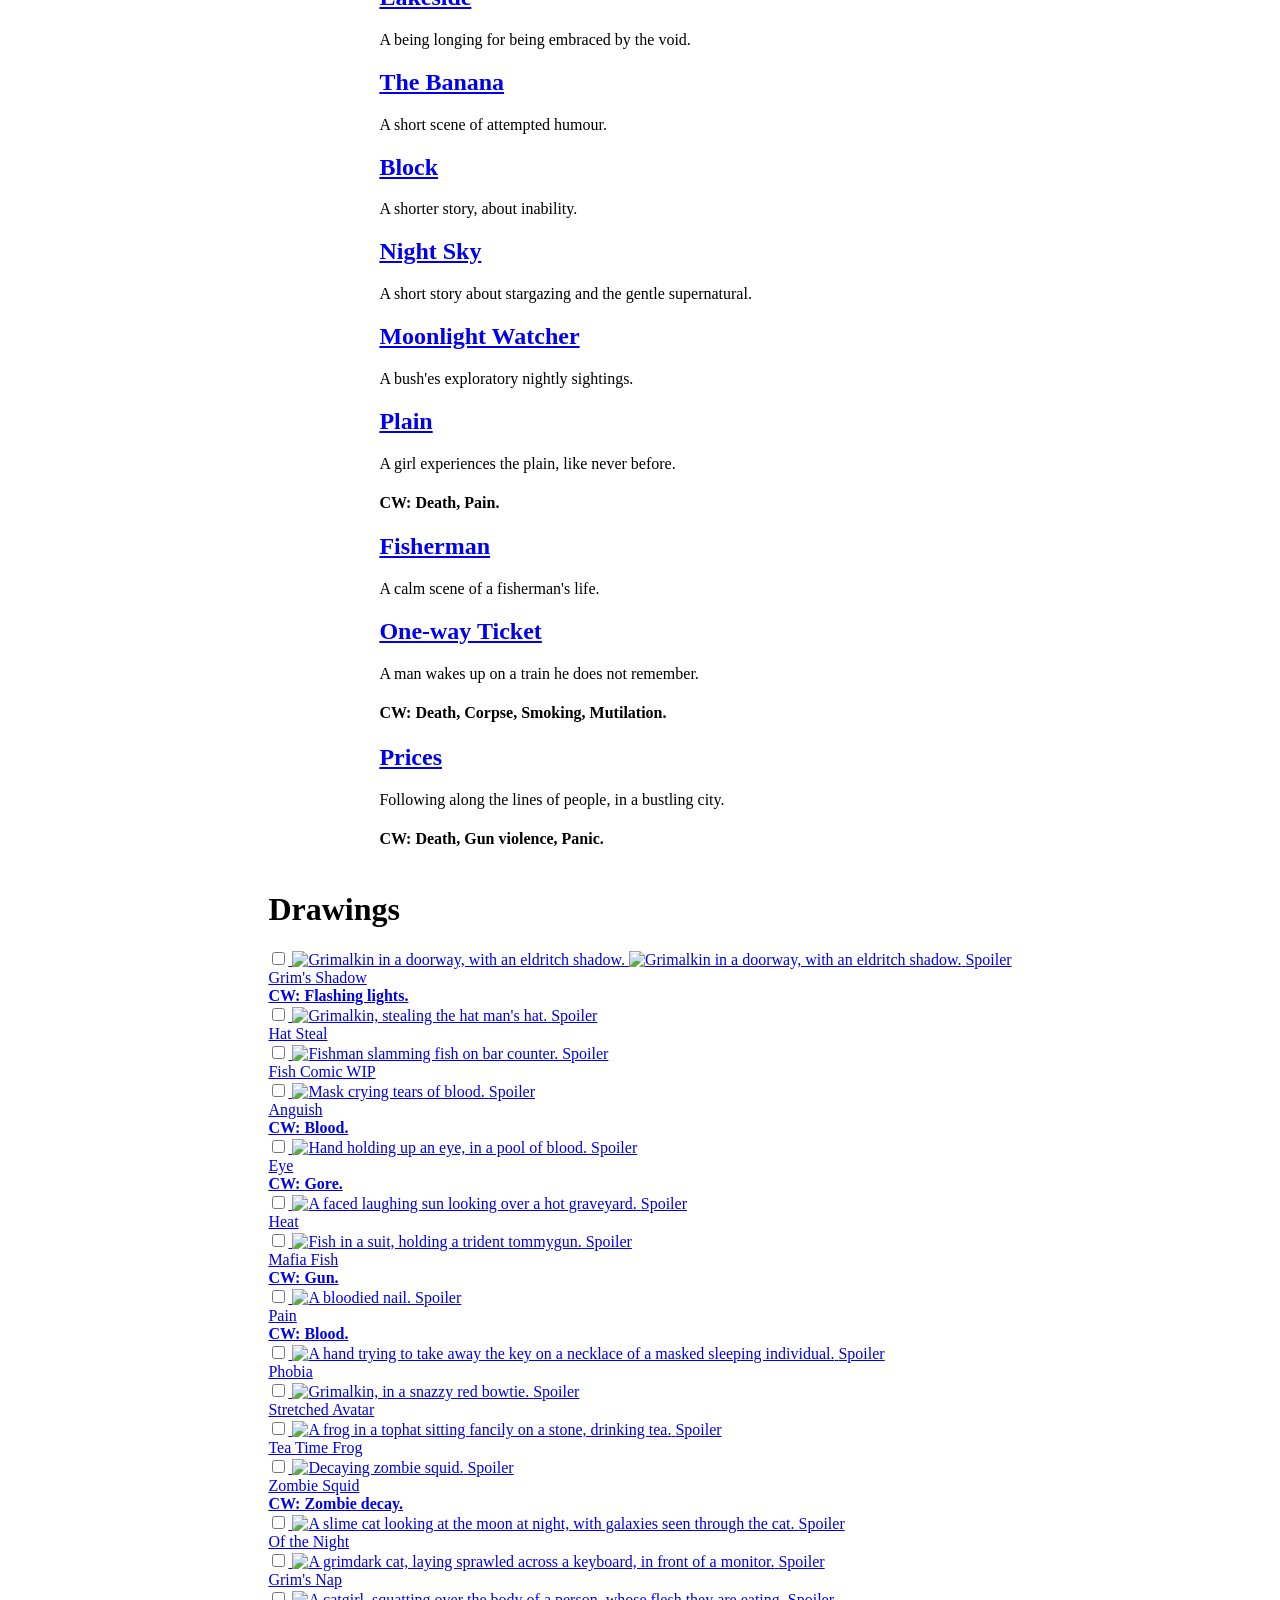
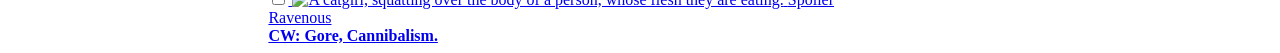
==== commit 33f9bf56: "Added new chapter of Forsaken Friends. Added more content warnings for Forsaken Friends." ====
--- a/docs/works.html
+++ b/docs/works.html
@@ -94,7 +94,9 @@
                     <p class="fadeinout" style="white-space: pre-line;">In a world that was destroyed by magic, magic beings are not welcome.
                         This is a story about some of them.</p>
                     <h4 class="fadeinout" style="white-space: pre-line;">CW: Death by Suffocation, Dysphoria, Bully violence, Mob violence,
-                        Anxiety, Animal abuse, Light drowning, Suicidal ideation, Deadnaming.</h4>
+                        Anxiety, Animal abuse, Light drowning, Suicidal ideation, Deadnaming,
+                        Pain and disfigurement of an anthropomorphised object, Burning at a stake,
+                        Religion, Indoctrination, Arson.</h4>
                     <h2 class="fadeinout"><a target="_blank" href="works/Lakeside.pdf">Lakeside</a></h2>
                     <p class="fadeinout">A being longing for being embraced by the void.</p>
                     <h2 class="fadeinout"><a target="_blank" href="works/Banana.pdf">The Banana</a></h2>
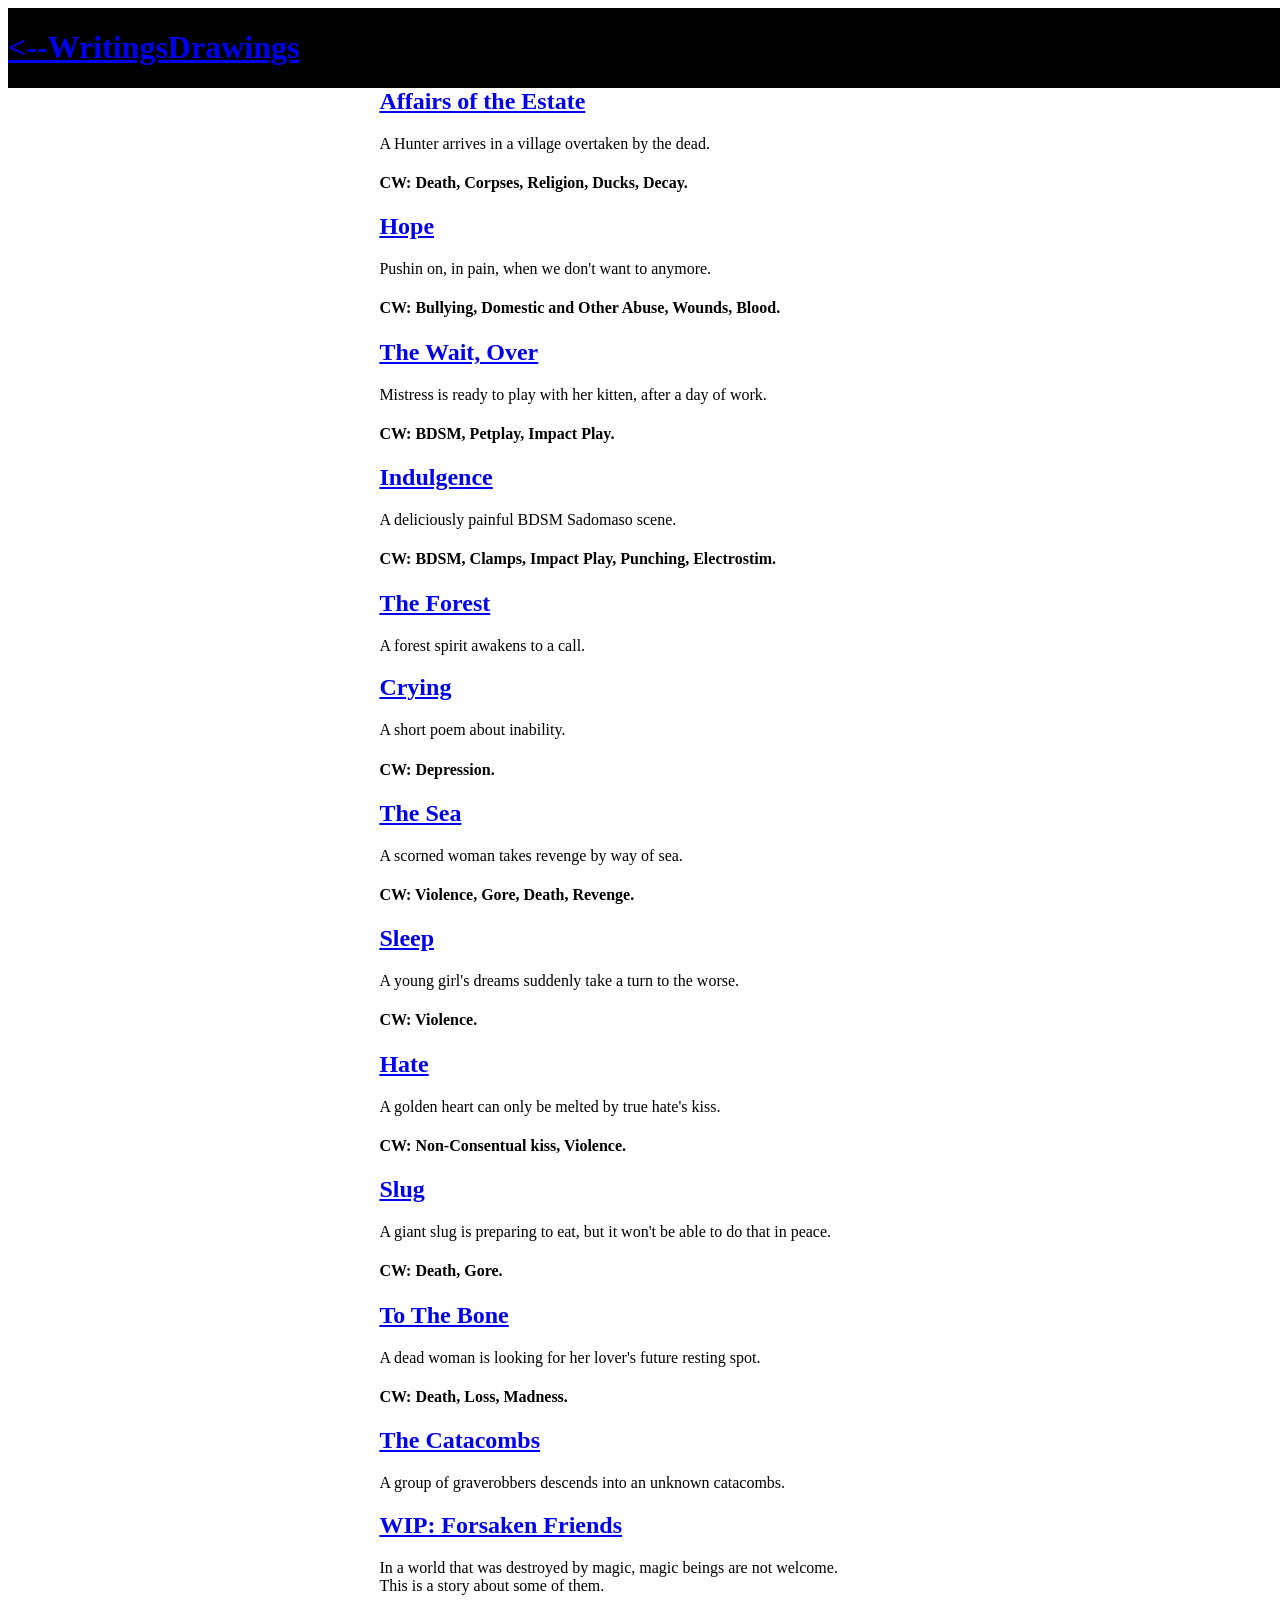
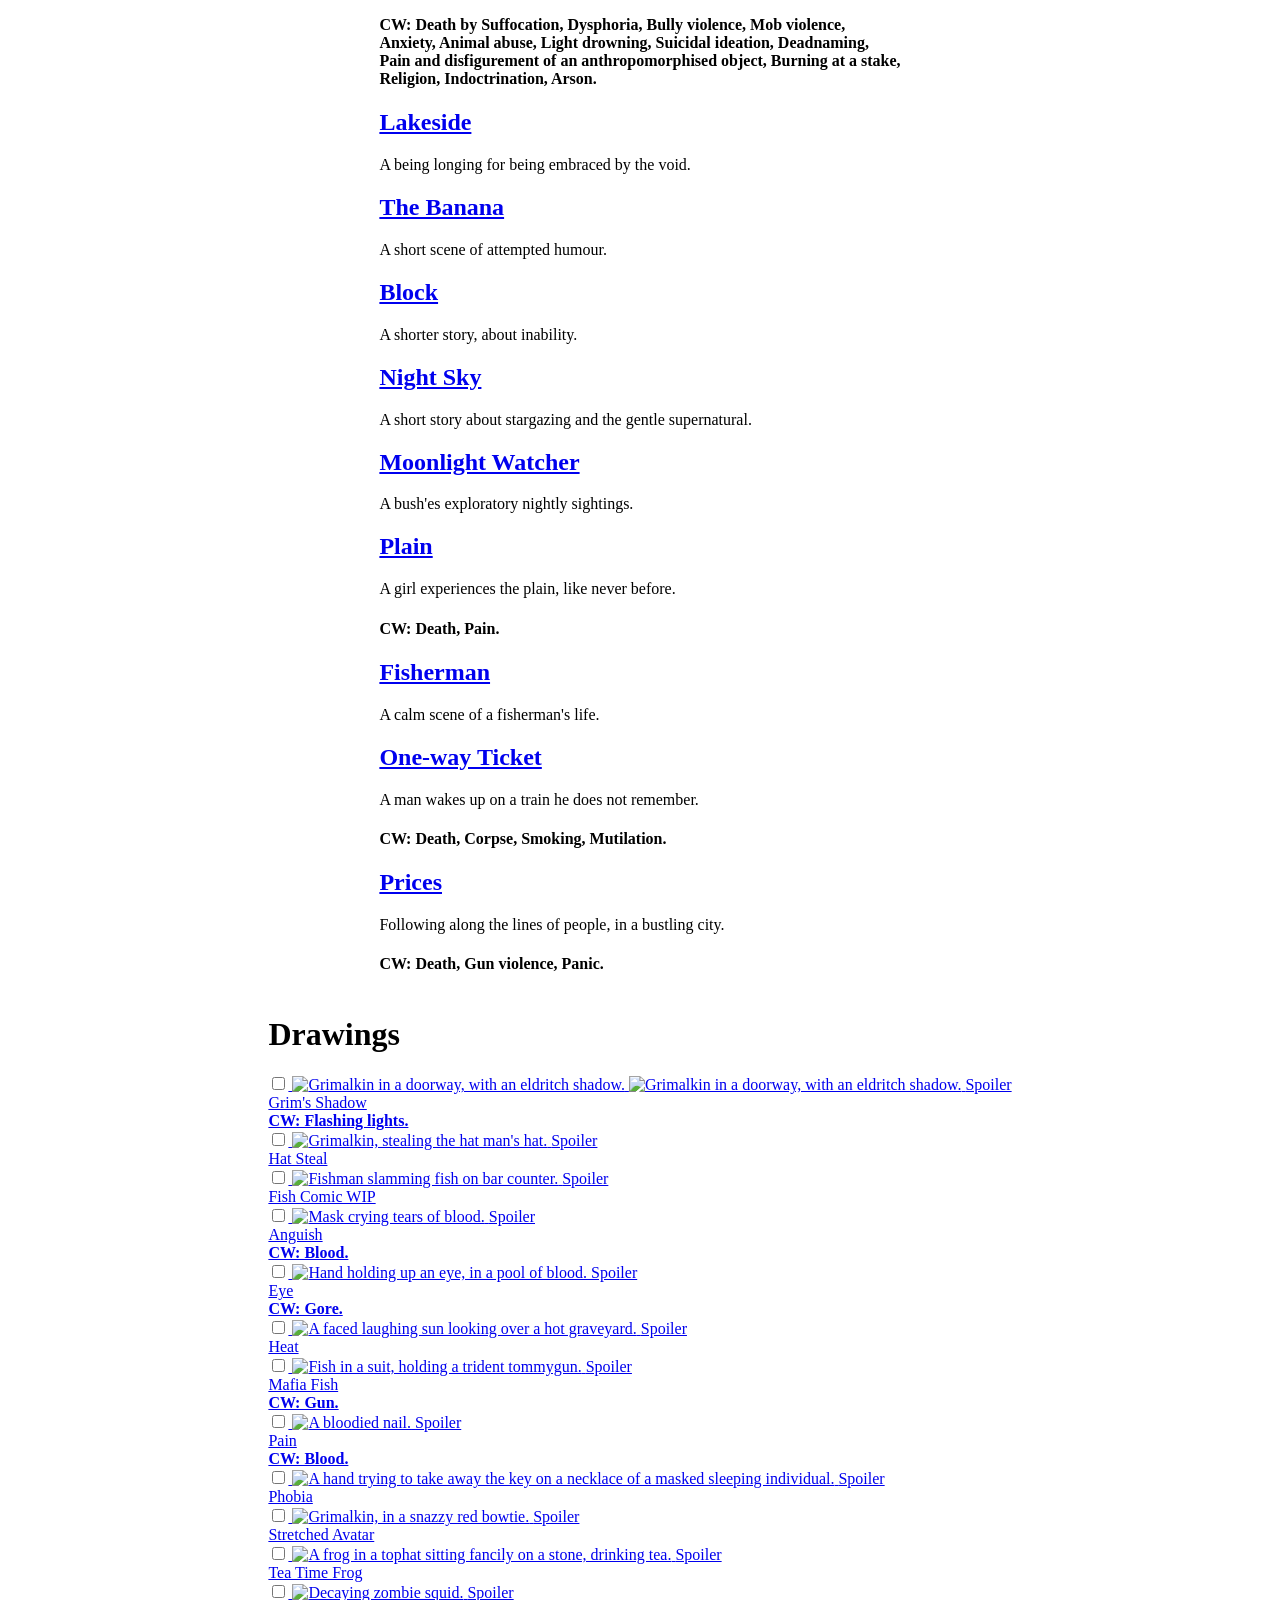
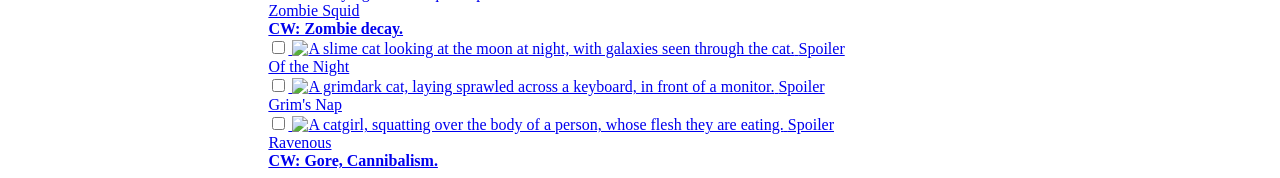
==== commit 84a83cb1: "Finished a complete chunk of 'Affairs of the Estate', and added it to the site." ====
--- a/docs/works.html
+++ b/docs/works.html
@@ -59,6 +59,9 @@
             <div class="spaced" style="height: 100%; width: 100%;display: flex; flex-direction: column; align-items: center;">
                 <div id="writings">
                     <h1 class="fadeinout">Writings</h1>
+                    <h2 class="fadeinout"><a target="_blank" href="works/Lich.pdf">Affairs of the Estate</a></h2>
+                    <p class="fadeinout">A Hunter arrives in a village overtaken by the dead.</p>
+                    <h4 class="fadeinout">CW: Death, Corpses, Religion, Ducks, Decay.</h4>
                     <h2 class="fadeinout dep"><a target="_blank" href="works/Hope.pdf">Hope</a></h2>
                     <p class="fadeinout dep">Pushin on, in pain, when we don't want to anymore.</p>
                     <h4 class="fadeinout">CW: Bullying, Domestic and Other Abuse, Wounds, Blood.</h4>
@@ -283,4 +286,4 @@
             </div>
         </div>
     </body>
-</html>+</html>
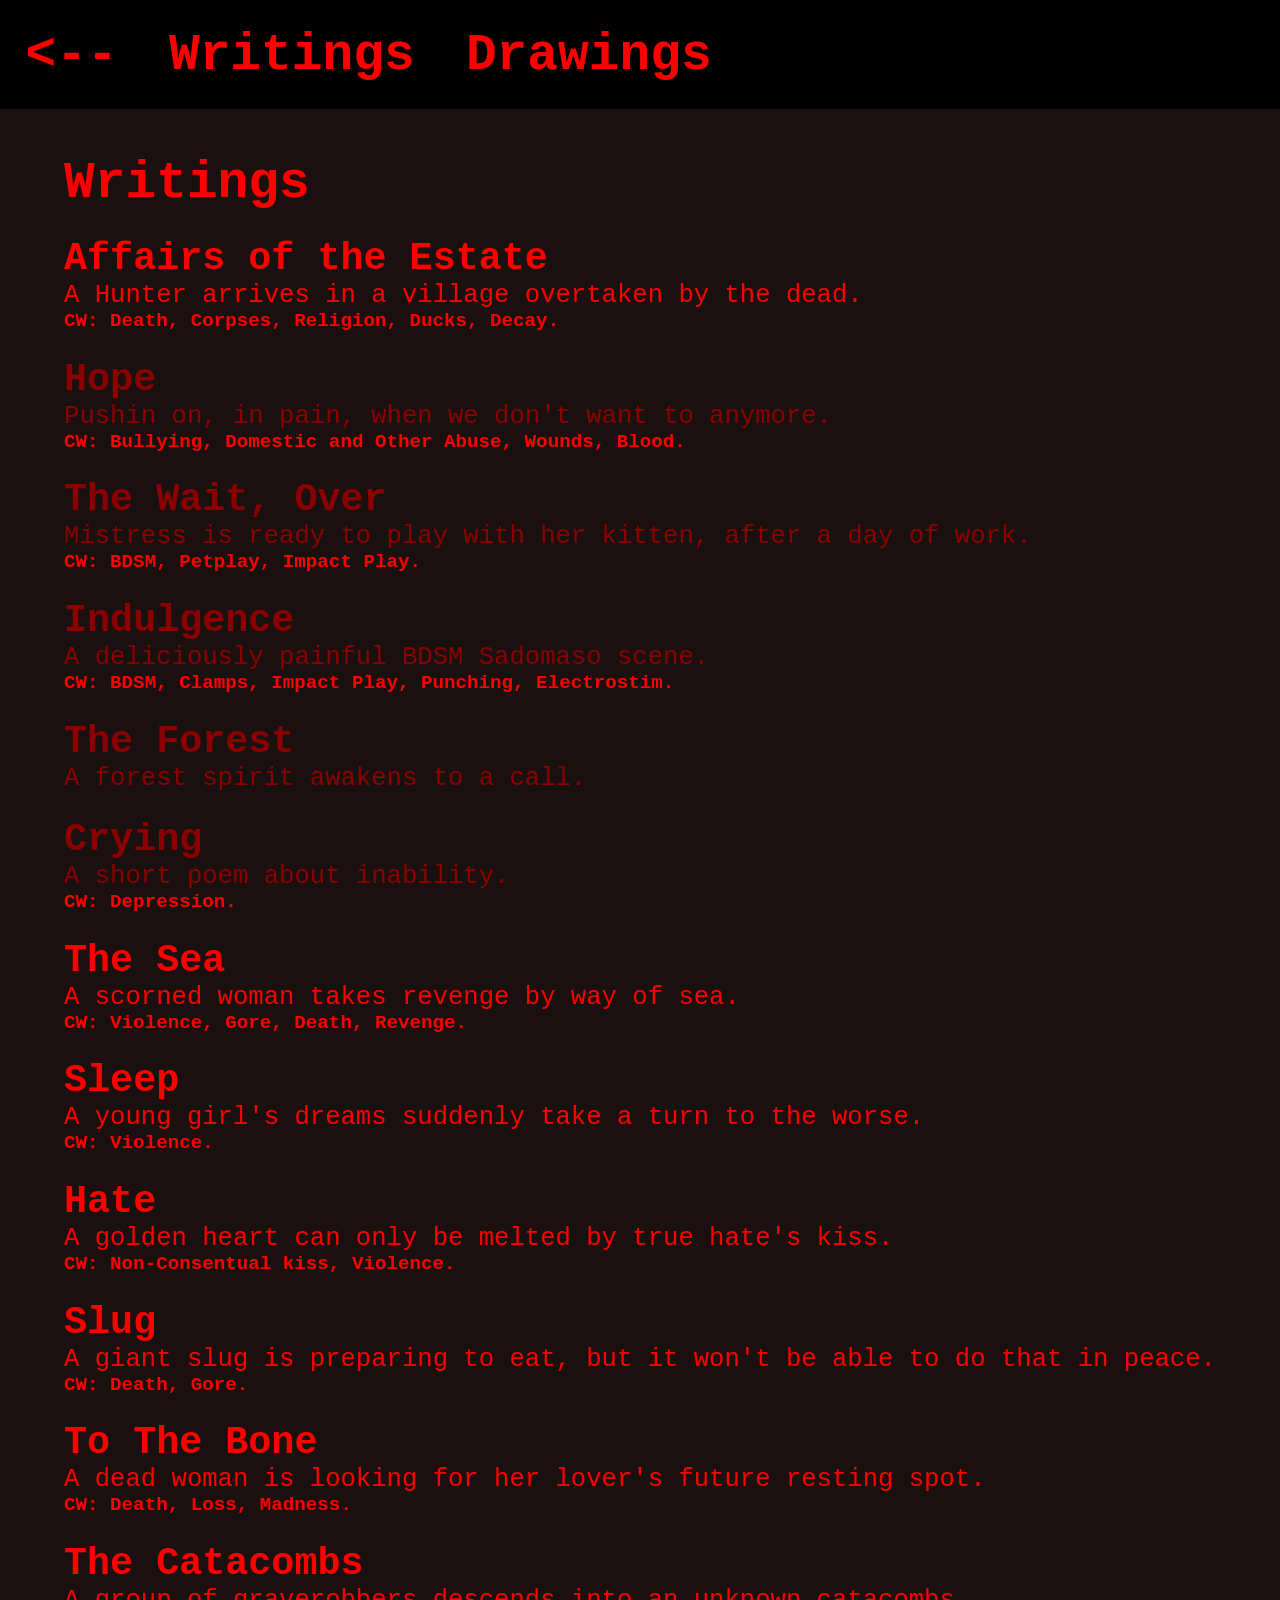
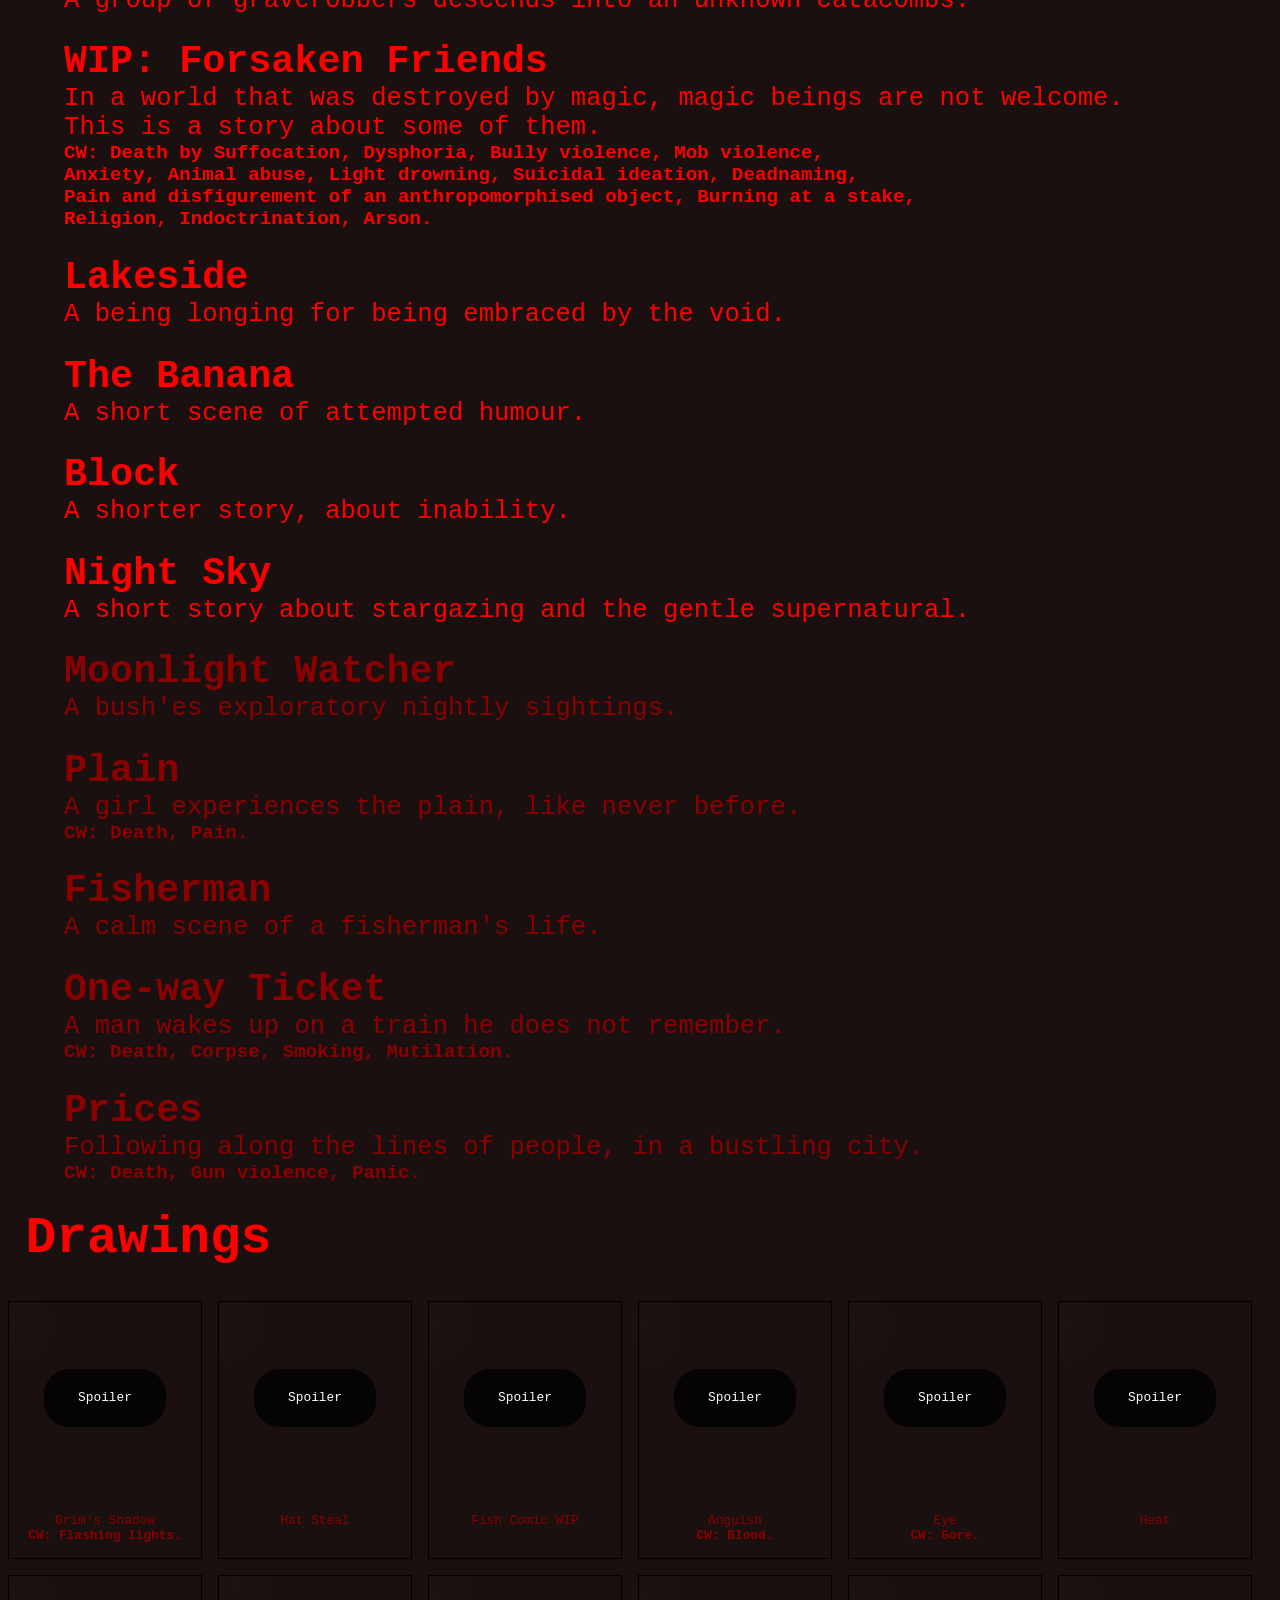
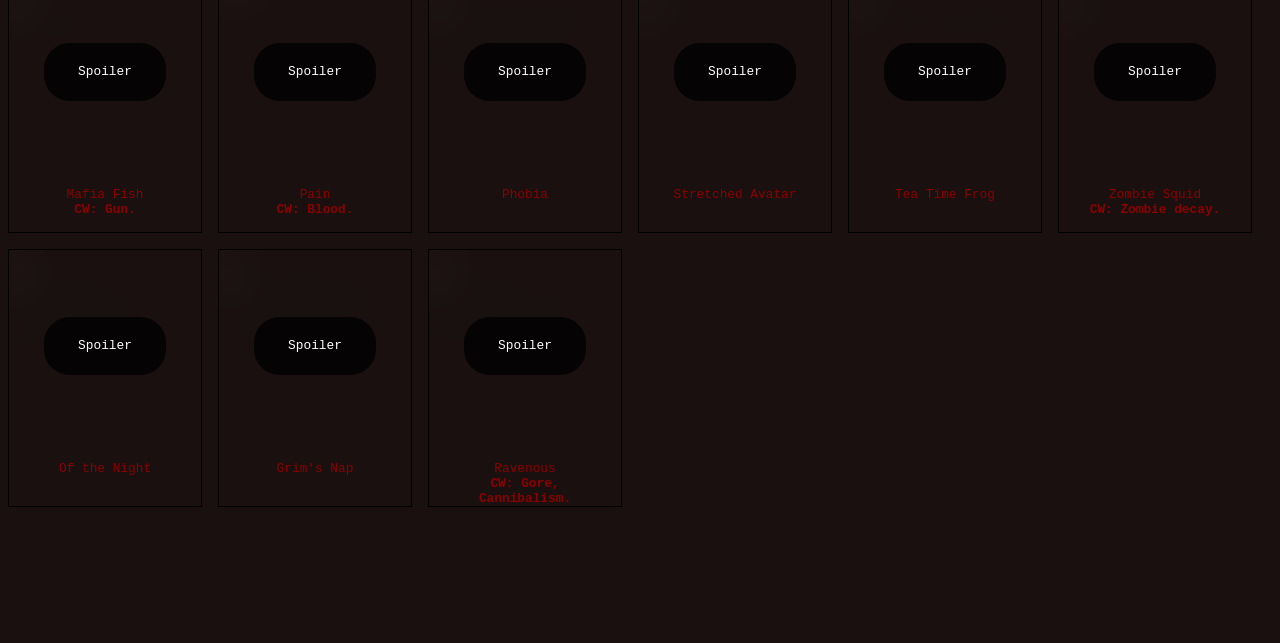
==== commit e61e36f1: "Added an interactive "Silence Interrupted By *" module to my website. Still a bit work to be done, b" ====
--- a/docs/works.html
+++ b/docs/works.html
@@ -4,7 +4,7 @@
         <title>Grim's Works</title>
         <meta charset="utf-8">
         <meta name="viewport" content="width=device-width, initial-scale=1">
-        <link rel="icon" type="image/x-icon" href="Avatar.png">
+        <link rel="icon" type="image/x-icon" href="resources/Avatar.png">
         <link rel="stylesheet" href="grimstyle.css">
         <script type="text/javascript">
         
--- a/docs/grimstyle.css
+++ b/docs/grimstyle.css
@@ -0,0 +1,201 @@
+*{
+    font-family: 'Courier', Courier, monospace;
+    color: red;
+}
+
+body{
+    background-color: #1b1010;
+    margin: 0%;
+    height: 100%;
+    width: 100%;
+}
+
+a{
+    text-decoration: none;
+}
+
+
+a:hover{
+    color: pink;
+}
+a:active{
+    color: #1b1010;
+}
+
+object{
+    width: 100%;
+}
+
+.fadeinout{
+    opacity: 0;
+    transition: opacity 1s;
+}
+
+.spaced{
+    margin: 10% 0%;
+}
+
+h1{
+    font-weight: bold;
+    margin: 2vw;
+    font-size: 4vw;
+}
+h2{
+    font-weight: bold;
+    margin: 2vw;
+    margin-bottom: 0%;
+    font-size: 3vw;
+}
+
+p{
+    margin: 0% 2vw;
+    font-size: 2vw;
+}
+
+h4{
+    margin: 0% 2vw;
+    font-size: 1.5vw;
+}
+
+.fuzzyc{
+    animation: fuzzyc 10s linear;
+    animation-iteration-count: infinite;
+}
+.fuzzyc2{
+    animation: fuzzyc 10s linear -2s;
+    animation-iteration-count: infinite;
+}
+.fuzzyc3{
+    animation: fuzzyc 10s linear -0.8s;
+    animation-direction: reverse;
+    animation-iteration-count: infinite;
+}
+
+@keyframes fuzzyc {
+    0%{
+        transform:rotate(90deg)
+                 translate(0vw)
+                 rotate(-90deg);
+        filter: blur(0);
+    
+    }
+    25%{
+        transform:rotate(180deg)
+                 translate(1vw)
+                 rotate(-180deg);
+    }
+    50%{
+        transform:rotate(270deg)
+                 translate(0vw)
+                 rotate(-270deg);
+        filter: blur(0.1em);
+    }
+    75%{
+        transform:rotate(180deg)
+                 translate(-1vw)
+                 rotate(-180deg);
+    }
+    100% {
+        transform:rotate(90deg)
+                    translate(0vw)
+                    rotate(-90deg);
+        filter: blur(0);
+        
+    }
+}
+
+div.gallery {
+    margin: 0.5rem;
+    border: 1px solid #000000;
+    float: left;
+    width: 15vw;
+    height: 20vw;
+}
+
+div.gallery:hover {
+    border: 1px solid #ff0000;
+}
+
+div.gallery img {
+    width: 100%;
+    height: 15vw;
+    object-fit: contain;
+}
+
+
+div.desc {
+    font-size: 1vw;
+    padding: 1.5em;
+    text-align: center;
+}
+
+.spoiler {
+	overflow: hidden;
+	position: relative;
+    height: 15vw;
+	margin: 0;
+	padding: 0;
+}
+
+.spoiler img {
+    vertical-align: bottom;
+    filter: blur(20px) grayscale(100%) brightness(25%);
+    transition: filter 0.3s;
+}
+
+.spoiler-button {
+	position: absolute;
+	top: 0;
+	bottom: 0;
+	left: 0;
+	right: 0;
+	height: 4.5vw;
+	line-height: 4.5vw;
+	width: 50%;
+	padding: 0 1vw;
+	font-size: 1vw;
+	margin: auto;
+	background-color: rgba(0,0,0,0.8);
+	color: #FFF;
+	text-align: center;
+	border-radius: 2vw;
+	cursor: pointer;
+}
+
+.spoiler input {
+	width: 0;
+	height: 0;
+    margin: 0;
+}
+
+.spoiler input:checked ~ img {
+	filter: none;
+}
+
+.spoiler input:checked, .spoiler input:checked ~ label {
+	display: none;
+}
+
+.gif{
+    display: none;
+}
+
+.gif-static {
+    display: block;
+}
+
+.spoiler:hover .gif{
+    display: block;
+}
+
+.spoiler:hover .gif-static{
+    display: none;
+}
+
+.dep {
+    color: darkred;
+}
+
+.dep *{
+    color: darkred;
+}
